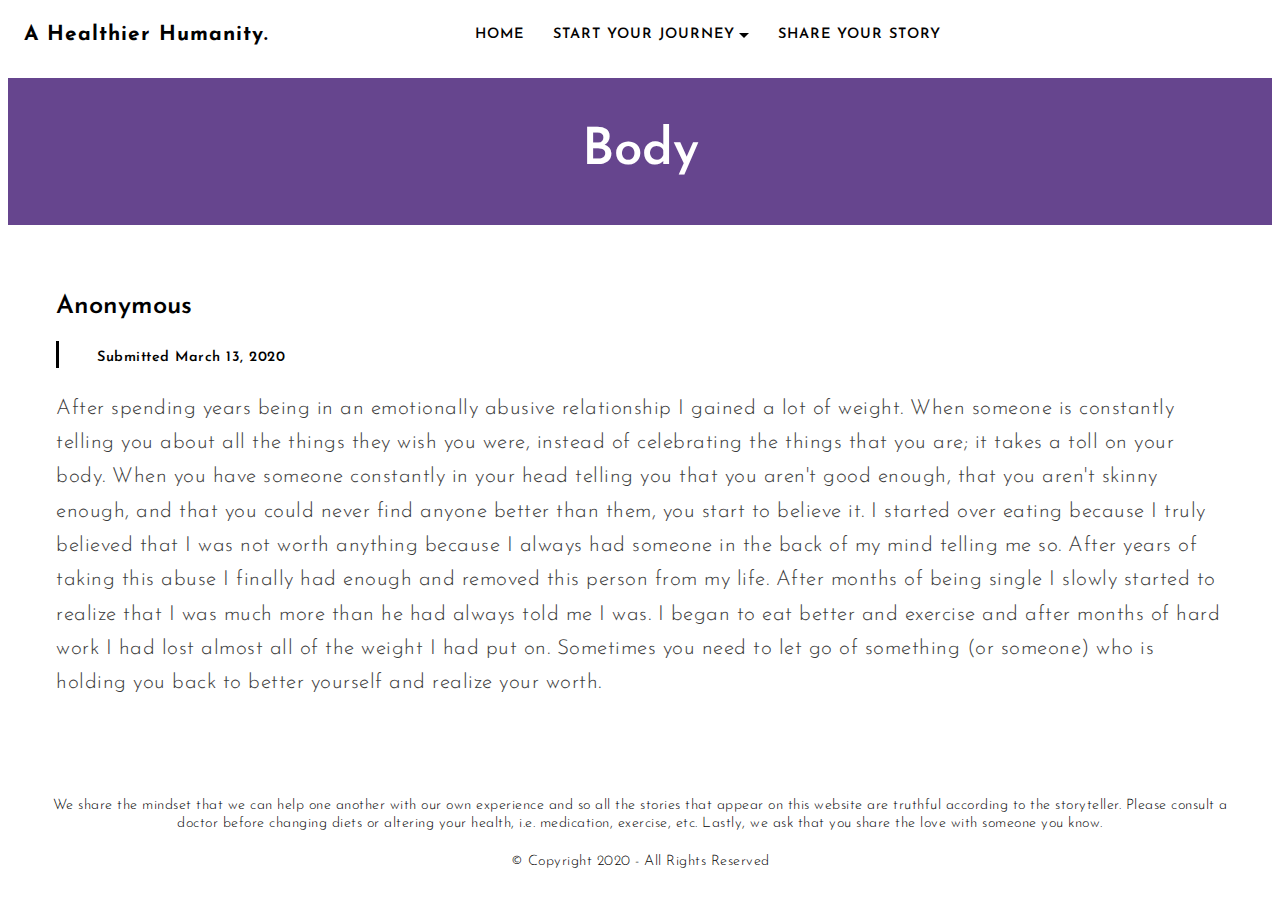
==== body.html @ fc0e43c8 "create github pages" ====
<!DOCTYPE html>
<html amp >
<head>
  <!-- Site made with Mobirise Website Builder v4.11.5, https://mobirise.com -->
  <meta charset="UTF-8">
  <meta http-equiv="X-UA-Compatible" content="IE=edge">
  <meta name="generator" content="Mobirise v4.11.5, mobirise.com">
  <meta name="viewport" content="width=device-width, initial-scale=1, minimum-scale=1">
  <link rel="shortcut icon" href="assets/images/94c85da1-ae36-4e20-93d0-7b2ddb6485ac-1-201-a.jpeg" type="image/x-icon">
  <meta name="description" content="">
  
  <title>Body</title>
  
<link rel="canonical" href="https://techniqsupport.github.io/ahealthierhumanity/body.html">
 <style amp-boilerplate>body{-webkit-animation:-amp-start 8s steps(1,end) 0s 1 normal both;-moz-animation:-amp-start 8s steps(1,end) 0s 1 normal both;-ms-animation:-amp-start 8s steps(1,end) 0s 1 normal both;animation:-amp-start 8s steps(1,end) 0s 1 normal both}@-webkit-keyframes -amp-start{from{visibility:hidden}to{visibility:visible}}@-moz-keyframes -amp-start{from{visibility:hidden}to{visibility:visible}}@-ms-keyframes -amp-start{from{visibility:hidden}to{visibility:visible}}@-o-keyframes -amp-start{from{visibility:hidden}to{visibility:visible}}@keyframes -amp-start{from{visibility:hidden}to{visibility:visible}}</style>
<noscript><style amp-boilerplate>body{-webkit-animation:none;-moz-animation:none;-ms-animation:none;animation:none}</style></noscript>
<link href="https://fonts.googleapis.com/css?family=Josefin+Sans:100,100i,300,300i,400,400i,600,600i,700,700i&display=swap" rel="stylesheet">
 
 <style amp-custom> 
div,span,h1,h2,h3,h4,h5,h6,p,blockquote,a,ol,ul,li,figcaption,textarea,input{font: inherit;}*{-webkit-box-sizing: border-box;box-sizing: border-box;outline: none;}*:focus{outline: none;}body{position: relative;font-style: normal;line-height: 1.5;color: #000000;}section{background-color: #ffffff;background-position: 50% 50%;background-repeat: no-repeat;background-size: cover;overflow: hidden;padding: 30px 0;}h1,h2,h3,h4,h5,h6{margin: 0;padding: 0;}p,li,blockquote{letter-spacing: 0.5px;line-height: 1.7;}ul,ol,blockquote,p{margin-bottom: 0;margin-top: 0;}a{cursor: pointer;}a,a:hover{text-decoration: none;}a.mbr-iconfont:hover{text-decoration: none;}h1,h2,h3,h4,h5,h6,.display-1,.display-2,.display-4,.display-5,.display-7{word-break: break-word;word-wrap: break-word;font-weight: 300;}b,strong{font-weight: bold;}blockquote{padding: 10px 0 10px 20px;position: relative;border-left: 3px solid;}input:-webkit-autofill,input:-webkit-autofill:hover,input:-webkit-autofill:focus,input:-webkit-autofill:active{-webkit-transition-delay: 9999s;transition-delay: 9999s;-webkit-transition-property: background-color,color;-o-transition-property: background-color,color;transition-property: background-color,color;}html,body{height: auto;min-height: 100vh;}.mbr-section-title{margin: 0;padding: 0;font-style: normal;line-height: 1.2;width: 100%;}.mbr-section-subtitle{line-height: 1.3;width: 100%;}.mbr-text{font-style: normal;line-height: 1.6;width: 100%;}.mbr-white{color: #ffffff;}.mbr-black{color: #000000;}.align-left{text-align: left;}.align-left .list-item{justify-content: flex-start;}.align-center{text-align: center;}.align-center .list-item{justify-content: center;}.align-right{text-align: right;}.align-right .list-item{justify-content: flex-end;}@media (max-width: 767px){.align-left,.align-center,.align-right{text-align: center;}.align-left .list-item,.align-center .list-item,.align-right .list-item{justify-content: center;}}.mbr-light{font-weight: 300;}.mbr-regular{font-weight: 400;}.mbr-semibold{font-weight: 600;}.mbr-bold{font-weight: 700;}.icons-list a{margin: 0 1rem 0 0;}.icons-list a:last-child{margin: 0;}.mbr-figure{align-self: center;}.hidden{visibility: hidden;}.super-hide{display: none;}.inactive{-webkit-user-select: none;-moz-user-select: none;-ms-user-select: none;user-select: none;pointer-events: none;-webkit-user-drag: none;user-drag: none;}.mbr-overlay{position: absolute;bottom: 0;left: 0;right: 0;top: 0;z-index: 0;}.map-placeholder{display: none;}.map-placeholder h4{padding-top: 5rem;color: #767676;text-align: center;}.google-map,.google-map iframe{position: relative;width: 100%;height: 400px;}@media (max-width: 992px){.google-map,.google-map iframe{padding: 0;margin: 0;}}amp-img{width: 100%;}amp-img img{max-height: 100%;max-width: 100%;}img.mbr-temp{width: 100%;}.rounded{border-radius: 50%;}.is-builder .nodisplay + img[async],.is-builder .nodisplay + img[decoding="async"],.is-builder amp-img > a + img[async],.is-builder amp-img > a + img[decoding="async"]{display: none;}html:not(.is-builder) amp-img > a{position: absolute;top: 0;bottom: 0;left: 0;right: 0;z-index: 1;}.is-builder .temp-amp-sizer{position: absolute;}.is-builder amp-youtube .temp-amp-sizer,.is-builder amp-vimeo .temp-amp-sizer{position: static;}.mobirise-spinner{position: absolute;top: 50%;left: 40%;margin-left: 10%;-webkit-transform: translate3d(-50%,-50%,0);z-index: 4;}.mobirise-spinner em{width: 24px;height: 24px;background: #3ac;border-radius: 100%;display: inline-block;-webkit-animation: slide 1s infinite;}.mobirise-spinner em:nth-child(1){-webkit-animation-delay: 0.1s;}.mobirise-spinner em:nth-child(2){-webkit-animation-delay: 0.2s;}.mobirise-spinner em:nth-child(3){-webkit-animation-delay: 0.3s;}@-moz-keyframes slide{0%{-webkit-transform: scale(1);}50%{opacity: 0.3;-webkit-transform: scale(2);}100%{-webkit-transform: scale(1);}}@-webkit-keyframes slide{0%{-webkit-transform: scale(1);}50%{opacity: 0.3;-webkit-transform: scale(2);}100%{-webkit-transform: scale(1);}}@-o-keyframes slide{0%{-webkit-transform: scale(1);}50%{opacity: 0.3;-webkit-transform: scale(2);}100%{-webkit-transform: scale(1);}}@keyframes slide{0%{-webkit-transform: scale(1);}50%{opacity: 0.3;-webkit-transform: scale(2);}100%{-webkit-transform: scale(1);}}.mobirise-loader .amp-active > div{display: none;}.iconfont-wrapper{display: inline-block;}.mbr-flex{display: flex;}.flex-wrap{flex-wrap: wrap;}.mbr-jc-s{justify-content: flex-start;}.mbr-jc-c{justify-content: center;}.mbr-jc-e{justify-content: flex-end;}.mbr-row-reverse{flex-direction: row-reverse;}.mbr-column{flex-direction: column;}amp-img,img{height: 100%;width: 100%;}.hidden-slide{display: none;}.visible-slide{display: flex;}section,.container,.container-fluid{position: relative;word-wrap: break-word;}.mbr-fullscreen .mbr-overlay{min-height: 100vh;}.mbr-fullscreen{display: flex;align-items: center;height: 100vh;min-height: 100vh;padding: 3rem 0;}.container{padding: 0 1rem;width: 100%;margin-right: auto;margin-left: auto;}@media (max-width: 767px){.container{max-width: 540px;}} @media (min-width: 768px){.container{max-width: 780px;}} @media (min-width: 992px){.container{max-width: 960px;}} @media (min-width: 1200px){.container{max-width: 1400px;}}.container-fluid{width: 100%;padding: 0 1rem;}.btn{position: relative;font-weight: 700;margin: 0.4rem 0.8rem;border: 2px solid;font-style: normal;white-space: normal;transition: all 0.2s ease-in-out,box-shadow 2s ease-in-out;display: inline-flex;align-items: center;justify-content: center;word-break: break-word;overflow: hidden;line-height: 1.5;letter-spacing: 1px;}.btn-form{padding: 1rem 2rem;}.btn-form:hover{cursor: pointer;}.btn{padding: 10px 30px;border-radius: 0px;}.btn-sm{padding: 10px 30px;border-radius: 0px;}.btn-md{padding: 10px 30px;border-radius: 0px;}.btn-lg{padding: 10px 30px;border-radius: 0px;}form .btn,form .mbr-section-btn{margin: 0;}.note-popover .btn:after{display: none;}.mbr-section-btn{margin: 0 -0.8rem;font-size: 0;}nav .mbr-section-btn{margin-left: 0rem;margin-right: 0rem;}.btn .mbr-iconfont,.btn.btn-md .mbr-iconfont{cursor: pointer;margin: 0 0.8rem 0 0;}.btn-sm .mbr-iconfont{margin: 0 0.5rem 0 0;}[type="submit"]{-webkit-appearance: none;}section.menu{min-height: 70px;}.menu-container{display: flex;-webkit-box-pack: justify;-ms-flex-pack: justify;justify-content: space-between;align-items: center;min-height: 70px;}@media (max-width: 991px){.menu-container{max-width: 100%;padding: 0 2rem;}} @media (max-width: 767px){.menu-container{padding: 0 1rem;}}.navbar{z-index: 100;width: 100%;}.navbar-fixed-top{position: fixed;top: 0;}.navbar-brand{display: flex;align-items: center;word-break: break-word;z-index: 1;}.navbar-logo{margin: 0 0.8rem 0 0;}@media (max-width: 767px){.navbar-logo amp-img{max-height: 55px;max-width: 55px;}}.navbar-caption-wrap{display: flex;}.navbar .navbar-collapse{display: flex;-ms-flex-preferred-size: auto;flex-basis: auto;align-items: center;justify-content: flex-end;}@media (max-width: 991px){.navbar .navbar-collapse{display: none;position: absolute;top: 0;right: 0;height: 100vh;padding: 70px 2rem 1rem;z-index: 1;}}@media (max-width: 991px){.navbar.opened .navbar-collapse.show,.navbar.opened .navbar-collapse.collapsing{display: block;}.is-builder .navbar-collapse{position: fixed;}}.navbar-nav{list-style-type: none;display: flex;flex-wrap: wrap;padding-left: 0;min-width: 10rem;}@media (max-width: 991px){.navbar-nav{flex-direction: column;}} .navbar-nav .mbr-iconfont{margin: 0 0.2rem 0 0;}.nav-item{word-break: break-all;}.nav-link{display: flex;align-items: center;justify-content: center;}.nav-link,.navbar-caption{transition: all 0.2s;letter-spacing: 1px;}.nav-dropdown .dropdown-menu{min-width: 10rem;position: absolute;left: 0;padding: 1.25rem 0;}.nav-dropdown .dropdown-menu .dropdown-item{line-height: 2;display: flex;justify-content: center;align-items: center;padding: 0.25rem 1.5rem;white-space: nowrap;}.nav-dropdown .dropdown-menu .dropdown{position: relative;}.dropdown-menu .dropdown:hover > .dropdown-menu{opacity: 1;pointer-events: all;}.nav-dropdown .dropdown-submenu{top: 0;left: 100%;margin: 0;}.nav-item.dropdown{position: relative;}.nav-item.dropdown .dropdown-menu{opacity: 0;pointer-events: none;}.nav-item.dropdown:hover > .dropdown-menu{opacity: 1;pointer-events: all;}.link.dropdown-toggle:after{content: "";margin-left: 0.25rem;border-top: 0.35em solid;border-right: 0.35em solid transparent;border-left: 0.35em solid transparent;border-bottom: 0;}.navbar .dropdown.open > .dropdown-menu{display: block;}@media (max-width: 991px){.is-builder .nav-dropdown .dropdown-menu{position: relative;}.nav-dropdown .dropdown-submenu{left: 0;}.nav-dropdown .dropdown-menu .dropdown-item{padding: 0.25rem 1.5rem;margin: 0;justify-content: center;}.nav-dropdown .dropdown-menu .dropdown-item:after{right: auto;}.navbar.opened .dropdown-menu{top: 0;}.dropdown-toggle[data-toggle="dropdown-submenu"]:after{content: "";margin-left: 0.25rem;border-top: 0.35em solid;border-right: 0.35em solid transparent;border-left: 0.35em solid transparent;border-bottom: 0;top: 55%;}}.navbar-buttons{display: flex;flex-wrap: wrap;align-items: center;justify-content: center;}@media (max-width: 991px){.navbar-buttons{flex-direction: column;}}.menu-social-list{display: flex;align-items: center;justify-content: center;flex-wrap: wrap;}.menu-social-list a{margin: 0 0.5rem;}.menu-social-list a span{font-size: 1rem;}button.navbar-toggler{position: absolute;right: 20px;top: 25px;width: 31px;height: 20px;cursor: pointer;-webkit-transition: all .2s;-o-transition: all .2s;transition: all .2s;-ms-flex-item-align: center;-ms-grid-row-align: center;align-self: center;}.hamburger span{position: absolute;right: 0;width: 30px;height: 2px;border-right: 5px;}.hamburger span:nth-child(1){top: 0;transition: all .2s;}.hamburger span:nth-child(2){top: 8px;transition: all .15s;}.hamburger span:nth-child(3){top: 8px;transition: all .15s;}.hamburger span:nth-child(4){top: 16px;transition: all .2s;}nav.opened .navbar-toggler:not(.hide) .hamburger span:nth-child(1){top: 8px;width: 0;opacity: 0;right: 50%;transition: all .2s;}nav.opened .navbar-toggler:not(.hide) .hamburger span:nth-child(2){-webkit-transform: rotate(45deg);transform: rotate(45deg);transition: all .25s;}nav.opened .navbar-toggler:not(.hide) .hamburger span:nth-child(3){-webkit-transform: rotate(-45deg);transform: rotate(-45deg);transition: all .25s;}nav.opened .navbar-toggler:not(.hide) .hamburger span:nth-child(4){top: 8px;width: 0;opacity: 0;right: 50%;transition: all .2s;}.ampstart-btn.hamburger{position: absolute;top: 25px;right: 15px;margin-left: auto;height: 20px;width: 30px;background: none;border: none;cursor: pointer;z-index: 1000;}@media (min-width: 992px){.ampstart-btn,amp-sidebar{display: none;}.dropdown-menu .dropdown-toggle:after{content: "";border-bottom: 0.35em solid transparent;border-left: 0.35em solid;border-right: 0;border-top: 0.35em solid transparent;margin-left: 0.3rem;margin-top: -0.3077em;position: absolute;right: 1.1538em;top: 50%;}}.close-sidebar{width: 30px;height: 30px;position: relative;cursor: pointer;background-color: transparent;border: none;}.close-sidebar span{position: absolute;left: 0;width: 30px;height: 2px;border-right: 5px;}.close-sidebar span:nth-child(1){transform: rotate(-45deg);}.close-sidebar span:nth-child(2){transform: rotate(45deg);}.builder-sidebar{position: relative;height: 100vh;min-width: 10rem;z-index: 1030;padding: 1rem 2rem;max-width: 20rem;}.builder-sidebar .dropdown:hover > .dropdown-menu{position: relative;text-align: center;}section.sidebar-open:before{content: '';position: fixed;top: 0;bottom: 0;right: 0;left: 0;background-color: rgba(0,0,0,0.2);z-index: 1040;}#sidebar{background: transparent;}.is-builder section.horizontal-menu .ampstart-btn{display: none;}.is-builder section.horizontal-menu .dropdown-menu{z-index: auto;opacity: 1;pointer-events: auto;}.is-builder .menu{overflow: visible;}.card-title{margin: 0;}.card{position: relative;background-color: transparent;border: none;border-radius: 0;width: 100%;padding: 0 1rem;}@media (max-width: 767px){.card:not(.last-child){padding-bottom: 2rem;}} .card .card-img{width: auto;border-radius: 0;}.card .card-wrapper{height: 100%;}@media (max-width: 767px){.card .card-wrapper{flex-direction: column;}} .card img{height: 100%;-o-object-fit: cover;object-fit: cover;-o-object-position: center;object-position: center;}.card-inner,.items-list{display: flex;flex-direction: column;}.items-list{list-style-type: none;padding: 0;}.items-list .list-item{padding: 1rem 2rem;}.card-head{padding: 1.5rem 2rem;}.card-price-wrap{padding: 1rem 2rem;}.card-button{padding: 1rem;margin: 0;}.timeline-wrap{position: relative;}.timeline-wrap .iconBackground{position: absolute;left: 50%;width: 20px;height: 20px;line-height: 30px;text-align: center;border-radius: 50%;font-size: 30px;display: inline-block;background-color: #232323;top: 20px;margin: 0 0 0 -10px;}@media (max-width: 767px){.timeline-wrap .iconBackground{left: 0;}}.separline{position: relative;}@media (max-width: 767px){.separline:not(.last-child){padding-bottom: 2rem;}} .separline:before{position: absolute;content: "";width: 2px;background-color: #232323;left: calc(50% - 1px);height: calc(100% - 20px);top: 40px;}@media (max-width: 767px){.separline:before{left: 0;}}.gallery-img-wrap{position: relative;height: 100%;}.gallery-img-wrap:hover{cursor: pointer;}.gallery-img-wrap:hover .icon-wrap,.gallery-img-wrap:hover .caption-on-hover{opacity: 1;}.gallery-img-wrap:hover:after{opacity: .5;}.gallery-img-wrap amp-img{height: 100%;}.gallery-img-wrap:after{content: "";position: absolute;top: 0;bottom: 0;left: 0;right: 0;background: #000;opacity: 0;transition: opacity 0.3s;pointer-events: none;}.gallery-img-wrap .icon-wrap,.gallery-img-wrap .img-caption{z-index: 3;pointer-events: none;position: absolute;}.gallery-img-wrap .icon-wrap,.gallery-img-wrap .caption-on-hover{opacity: 0;transition: opacity 0.3s;}.gallery-img-wrap .icon-wrap{left: 50%;top: 50%;transform: translate(-50%,-50%);background-color: #fff;padding: .5rem;border-radius: 50%;}.gallery-img-wrap .amp-iconfont{color: #000;font-size: 1rem;width: 1rem;display: block;}.gallery-img-wrap .img-caption{left: 0;right: 0;}.gallery-img-wrap .img-caption.caption-top{top: 0;}.gallery-img-wrap .img-caption.caption-bottom{bottom: 0;}.gallery-img-wrap .img-caption:not(.caption-on-hover):after{content: "";position: absolute;top: 0;left: 0;right: 0;height: 100%;transition: opacity 0.3s;z-index: -1;pointer-events: none;}@media (max-width: 767px){.gallery-img-wrap:after,.gallery-img-wrap:hover:after,.gallery-img-wrap .icon-wrap{display: none;}.gallery-img-wrap .caption-on-hover{opacity: 1;}}.is-builder .gallery-img-wrap .icon-wrap,.is-builder .gallery-img-wrap .img-caption > *{pointer-events: all;}.amp-carousel-button,.dots-wrapper .dots span{transition: all 0.4s;cursor: pointer;outline: none;}.amp-carousel-button{border-radius: 50%;border: 10px transparent solid;transform: scale(1.5) translateY(-50%);height: 45px;width: 45px;}.amp-carousel-button:hover{opacity: 1;}.dots-wrapper .dots{display: inline-block;margin: 4px 8px;}.dots-wrapper .dots span{border-radius: 12px;display: block;height: 24px;width: 24px;border: 10px solid #cccccc;}.dots-wrapper .dots span.current{width: 40px;}.amp-carousel-button-next{background-position: 75% 50%;}.amp-carousel-button-prev{background-position: 25% 50%;}button.btn-img{cursor: pointer;}.is-builder .preview button.btn-img{opacity: 0.5;position: relative;pointer-events: none;}amp-image-lightbox,.lightbox{background: rgba(0,0,0,0.8);display: flex;flex-wrap: wrap;align-items: center;justify-content: center;width: 100%;height: 100%;overflow: auto;}amp-image-lightbox a.control,.lightbox a.control{position: absolute;cursor: default;top: 0;right: 0;}amp-image-lightbox .close,.lightbox .close{background: none;border: none;position: absolute;top: 15px;right: 25px;width: 32px;height: 32px;cursor: pointer;z-index: 1000;}amp-image-lightbox .close:before,amp-image-lightbox .close:after,.lightbox .close:before,.lightbox .close:after{position: absolute;top: 0;right: 15px;content: ' ';height: 32px;width: 2px;background-color: #fff;}amp-image-lightbox .close:before,.lightbox .close:before{transform: rotate(45deg);}amp-image-lightbox .close:after,.lightbox .close:after{transform: rotate(-45deg);}amp-image-lightbox .video-block,.lightbox .video-block{width: 100%;}div[submit-success] > *,div[submit-error] > *{padding: 1rem;margin-bottom: 1rem;}.form-block{z-index: 1;background-color: transparent;padding: 3rem;position: relative;overflow: hidden;}.form-block .mbr-overlay{z-index: -1;}@media (max-width: 991px){.form-block{padding: 1rem;}}form input,form textarea,form select{padding: 11px 1rem;line-height: 1.6;width: 100%;background: #ffffff;border-width: 1px;border-style: solid;border-color: #efefef;border-radius: 0;color: #000000;}form input:focus,form textarea:focus,form select:focus{outline: none;}form input[type="checkbox"],form input[type="radio"]{border: none;background: none;width: auto;}form .field{padding-bottom: 0.5rem;padding-top: 0.5rem;}form textarea.field-input{height: 150px;}form .fieldset{display: flex;justify-content: center;flex-wrap: wrap;align-items: center;}textarea[type="hidden"]{display: none;}.form-check{margin-bottom: 0;}.form-check-label{padding-left: 0;}.form-check-input{position: relative;margin: 4px;}.form-check-inline{display: -webkit-inline-box;display: -ms-inline-flexbox;display: inline-flex;-webkit-box-align: center;-ms-flex-align: center;align-items: center;padding-left: 0;margin-right: .75rem;}.mbr-row,.mbr-form-row{display: -webkit-box;display: -ms-flexbox;display: flex;-ms-flex-wrap: wrap;flex-wrap: wrap;margin-left: -1rem;margin-right: -1rem;}.mbr-form-row{margin-left: -0.5rem;margin-right: -0.5rem;}.mbr-form-row > [class*="mbr-col"]{padding-left: 0.5rem;padding-right: 0.5rem;}@media (max-width: 767px){.mbr-col,.mbr-col-auto{padding-right: 1rem;padding-left: 1rem;}.mbr-col-sm-12{-ms-flex: 0 0 100%;-webkit-box-flex: 0;flex: 0 0 100%;max-width: 100%;padding-right: 1rem;padding-left: 1rem;}}.mbr-col{-ms-flex: 1 1 auto;-webkit-box-flex: 1;flex: 1 1 auto;max-width: 100%;}.mbr-col-auto{-ms-flex: 0 0 auto;flex: 0 0 auto;width: auto;}@media (min-width: 768px){.mbr-col,.mbr-col-auto{padding-right: 1rem;padding-left: 1rem;}.mbr-col-md-2{-ms-flex: 0 0 16.6666666667%;-webkit-box-flex: 0;flex: 0 0 16.6666666667%;max-width: 16.6666666667%;padding-right: 1rem;padding-left: 1rem;}.mbr-col-md-3{-ms-flex: 0 0 25%;-webkit-box-flex: 0;flex: 0 0 25%;max-width: 25%;padding-right: 1rem;padding-left: 1rem;}.mbr-col-md-4{-ms-flex: 0 0 33.3333333333%;-webkit-box-flex: 0;flex: 0 0 33.3333333333%;max-width: 33.3333333333%;padding-right: 1rem;padding-left: 1rem;}.mbr-col-md-5{-ms-flex: 0 0 41.6666666667%;-webkit-box-flex: 0;flex: 0 0 41.6666666667%;max-width: 41.6666666667%;padding-right: 1rem;padding-left: 1rem;}.mbr-col-md-6{-ms-flex: 0 0 50%;-webkit-box-flex: 0;flex: 0 0 50%;max-width: 50%;padding-right: 1rem;padding-left: 1rem;}.mbr-col-md-7{-ms-flex: 0 0 58.3333333333%;-webkit-box-flex: 0;flex: 0 0 58.3333333333%;max-width: 58.3333333333%;padding-right: 1rem;padding-left: 1rem;}.mbr-col-md-8{-ms-flex: 0 0 66.6666666667%;-webkit-box-flex: 0;flex: 0 0 66.6666666667%;max-width: 66.6666666667%;padding-right: 1rem;padding-left: 1rem;}.mbr-col-md-10{-ms-flex: 0 0 83.3333333333%;-webkit-box-flex: 0;flex: 0 0 83.3333333333%;max-width: 83.3333333333%;padding-right: 1rem;padding-left: 1rem;}.mbr-col-md-12{-ms-flex: 0 0 100%;-webkit-box-flex: 0;flex: 0 0 100%;max-width: 100%;padding-right: 1rem;padding-left: 1rem;}}@media (min-width: 992px){.mbr-col,.mbr-col-auto{padding-right: 1rem;padding-left: 1rem;}.mbr-col-lg-2{-ms-flex: 0 0 16.6666666667%;-webkit-box-flex: 0;flex: 0 0 16.6666666667%;max-width: 16.6666666667%;padding-right: 1rem;padding-left: 1rem;}.mbr-col-lg-3{-ms-flex: 0 0 25%;-webkit-box-flex: 0;flex: 0 0 25%;max-width: 25%;padding-right: 1rem;padding-left: 1rem;}.mbr-col-lg-4{-ms-flex: 0 0 33.3333333333%;-webkit-box-flex: 0;flex: 0 0 33.3333333333%;max-width: 33.3333333333%;padding-right: 1rem;padding-left: 1rem;}.mbr-col-lg-5{-ms-flex: 0 0 41.6666666667%;-webkit-box-flex: 0;flex: 0 0 41.6666666667%;max-width: 41.6666666667%;padding-right: 1rem;padding-left: 1rem;}.mbr-col-lg-6{-ms-flex: 0 0 50%;-webkit-box-flex: 0;flex: 0 0 50%;max-width: 50%;padding-right: 1rem;padding-left: 1rem;}.mbr-col-lg-7{-ms-flex: 0 0 58.3333333333%;-webkit-box-flex: 0;flex: 0 0 58.3333333333%;max-width: 58.3333333333%;padding-right: 1rem;padding-left: 1rem;}.mbr-col-lg-8{-ms-flex: 0 0 66.6666666667%;-webkit-box-flex: 0;flex: 0 0 66.6666666667%;max-width: 66.6666666667%;padding-right: 1rem;padding-left: 1rem;}.mbr-col-lg-9{-ms-flex: 0 0 75%;-webkit-box-flex: 0;flex: 0 0 75%;max-width: 75%;padding-right: 1rem;padding-left: 1rem;}.mbr-col-lg-10{-ms-flex: 0 0 83.3333333333%;-webkit-box-flex: 0;flex: 0 0 83.3333333333%;max-width: 83.3333333333%;padding-right: 1rem;padding-left: 1rem;}.mbr-col-lg-12{-ms-flex: 0 0 100%;-webkit-box-flex: 0;flex: 0 0 100%;max-width: 100%;padding-right: 1rem;padding-left: 1rem;}}@media (min-width: 992px){.lg-pb{padding-bottom: 3rem;}}@media (max-width: 991px){.md-pb{padding-bottom: 2rem;}}.mbr-pt-1,.mbr-py-1{padding-top: 0.5rem;}.mbr-pb-1,.mbr-py-1{padding-bottom: 0.5rem;}.mbr-px-1{padding-left: 0.5rem;padding-right: 0.5rem;}.mbr-p-1{padding: 0.5rem;}.mbr-pt-2,.mbr-py-2{padding-top: 1rem;}.mbr-pb-2,.mbr-py-2{padding-bottom: 1rem;}.mbr-px-2{padding-left: 1rem;padding-right: 1rem;}.mbr-p-2{padding: 1rem;}.mbr-pt-3,.mbr-py-3{padding-top: 1.5rem;}.mbr-pb-3,.mbr-py-3{padding-bottom: 1.5rem;}.mbr-px-3{padding-left: 1.5rem;padding-right: 1.5rem;}.mbr-p-3{padding: 1.5rem;}.mbr-pt-4,.mbr-py-4{padding-top: 2rem;}.mbr-pb-4,.mbr-py-4{padding-bottom: 2rem;}.mbr-px-4{padding-left: 2rem;padding-right: 2rem;}.mbr-p-4{padding: 2rem;}.mbr-pt-5,.mbr-py-5{padding-top: 3rem;}.mbr-pb-5,.mbr-py-5{padding-bottom: 3rem;}.mbr-px-5{padding-left: 3rem;padding-right: 3rem;}.mbr-p-5{padding: 3rem;}@media (max-width: 991px){.mbr-p-3,.mbr-p-4,.mbr-p-5{padding: 1rem;}.mbr-px-4,.mbr-px-5{padding-left: 1rem;padding-right: 1rem;}.mbr-py-3,.mbr-py-4,.mbr-py-5{padding-top: 1rem;padding-bottom: 1rem;}}.mbr-ml-auto{margin-left: auto;}.mbr-mr-auto{margin-right: auto;}.mbr-m-auto{margin: auto;}#scrollToTopMarker{position: absolute;width: 0px;height: 0px;top: 300px;}#scrollToTopButton{position: fixed;bottom: 25px;right: 25px;opacity: .4;z-index: 5000;font-size: 32px;height: 60px;width: 60px;border: none;border-radius: 3px;cursor: pointer;}#scrollToTopButton:focus{outline: none;}#scrollToTopButton a:before{content: '';position: absolute;height: 40%;top: 36%;width: 2px;left: calc(50% - 1px);}#scrollToTopButton a:after{content: '';position: absolute;border-top: 2px solid;border-right: 2px solid;width: 40%;height: 40%;left: calc(30% - 1px);bottom: 30%;transform: rotate(-45deg);}.is-builder #scrollToTopButton a:after{left: 30%;}.mbr-gray{color: #3a3a3a;}@media (min-width: 1400px){.container-fluid{padding-right: 6rem;padding-left: 6rem;}}
body{font-family: Josefin Sans;}blockquote{border-color: #4e84c2;}div[submit-success] > *{background: #365c9a;color: #ffffff;}div[submit-error] > *{background: #b2ccd2;color: #000000;}.display-1{font-family: 'Josefin Sans',sans-serif;font-size: 3.2rem;line-height: 1;}.display-2{font-family: 'Josefin Sans',sans-serif;font-size: 2.5rem;line-height: 1.2;}.display-4{font-family: 'Josefin Sans',sans-serif;font-size: 0.9rem;line-height: 1.3;}.display-5{font-family: 'Josefin Sans',sans-serif;font-size: 1.6rem;line-height: 1.4;}.display-7{font-family: 'Josefin Sans',sans-serif;font-size: 1.3rem;line-height: 1.65;}.mbr-form input,.mbr-form textarea,.mbr-form select{font-family: 'Josefin Sans',sans-serif;font-size: 1rem;line-height: 1.6;}@media (max-width: 768px){.display-1{font-size: 2.56rem;font-size: calc( 1.77rem + (3.2 - 1.77) * ((100vw - 20rem) / (48 - 20)));line-height: calc( 1.4 * (1.77rem + (3.2 - 1.77) * ((100vw - 20rem) / (48 - 20))));}.display-2{font-size: 2rem;font-size: calc( 1.525rem + (2.5 - 1.525) * ((100vw - 20rem) / (48 - 20)));line-height: calc( 1.4 * (1.525rem + (2.5 - 1.525) * ((100vw - 20rem) / (48 - 20))));}.display-4{font-size: 0.72rem;font-size: calc( 0.965rem + (0.9 - 0.965) * ((100vw - 20rem) / (48 - 20)));line-height: calc( 1.4 * (0.965rem + (0.9 - 0.965) * ((100vw - 20rem) / (48 - 20))));}.display-5{font-size: 1.28rem;font-size: calc( 1.21rem + (1.6 - 1.21) * ((100vw - 20rem) / (48 - 20)));line-height: calc( 1.4 * (1.21rem + (1.6 - 1.21) * ((100vw - 20rem) / (48 - 20))));}.display-7{font-size: 1.04rem;font-size: calc( 1.105rem + (1.3 - 1.105) * ((100vw - 20rem) / (48 - 20)));line-height: calc( 1.4 * (1.105rem + (1.3 - 1.105) * ((100vw - 20rem) / (48 - 20))));}}.display-1 .mbr-iconfont-btn{font-size: 3.2rem;width: 3.2rem;}.display-2 .mbr-iconfont-btn{font-size: 2.5rem;width: 2.5rem;}.display-4 .mbr-iconfont-btn{font-size: 0.9rem;width: 0.9rem;}.display-5 .mbr-iconfont-btn{font-size: 1.6rem;width: 1.6rem;}.display-7 .mbr-iconfont-btn{font-size: 1.3rem;width: 1.3rem;}.bg-primary{background-color: #4e84c2;}.bg-success{background-color: #365c9a;}.bg-info{background-color: #ca4336;}.bg-warning{background-color: #fac769;}.bg-danger{background-color: #b2ccd2;}.btn-secondary,.btn-secondary:active,.btn-secondary.active{background-color: #ca4336;border-color: #ca4336;color: #ffffff;}.btn-secondary:hover,.btn-secondary:focus,.btn-secondary.focus{background-color: #7a2820;border-color: #7a2820;color: #ffffff;}.btn-secondary.disabled,.btn-secondary:disabled{color: #ffffff;background-color: #7a2820;border-color: #7a2820;}.btn-info,.btn-info:active,.btn-info.active{background-color: #ca4336;border-color: #ca4336;color: #ffffff;}.btn-info:hover,.btn-info:focus,.btn-info.focus{background-color: #7a2820;border-color: #7a2820;color: #ffffff;}.btn-info.disabled,.btn-info:disabled{color: #ffffff;background-color: #7a2820;border-color: #7a2820;}.btn-success,.btn-success:active,.btn-success.active{background-color: #365c9a;border-color: #365c9a;color: #ffffff;}.btn-success:hover,.btn-success:focus,.btn-success.focus{background-color: #1c2f4e;border-color: #1c2f4e;color: #ffffff;}.btn-success.disabled,.btn-success:disabled{color: #ffffff;background-color: #1c2f4e;border-color: #1c2f4e;}.btn-warning,.btn-warning:active,.btn-warning.active{background-color: #fac769;border-color: #fac769;color: #614003;}.btn-warning:hover,.btn-warning:focus,.btn-warning.focus{background-color: #f5a208;border-color: #f5a208;color: #614003;}.btn-warning.disabled,.btn-warning:disabled{color: #614003;background-color: #f5a208;border-color: #f5a208;}.btn-danger,.btn-danger:active,.btn-danger.active{background-color: #b2ccd2;border-color: #b2ccd2;color: #ffffff;}.btn-danger:hover,.btn-danger:focus,.btn-danger.focus{background-color: #72a1ac;border-color: #72a1ac;color: #ffffff;}.btn-danger.disabled,.btn-danger:disabled{color: #ffffff;background-color: #72a1ac;border-color: #72a1ac;}.btn-primary,.btn-primary:active,.btn-primary.active{background-color: #4e84c2;border-color: #4e84c2;color: #ffffff;}.btn-primary:hover,.btn-primary:focus,.btn-primary.focus{background-color: #2c527e;border-color: #2c527e;color: #ffffff;}.btn-primary.disabled,.btn-primary:disabled{color: #ffffff;background-color: #2c527e;border-color: #2c527e;}.btn-black,.btn-black:active,.btn-black.active{background-color: #010101;border-color: #010101;color: #ffffff;}.btn-black:hover,.btn-black:focus,.btn-black.focus{background-color: #000000;border-color: #000000;color: #ffffff;}.btn-black.disabled,.btn-black:disabled{color: #ffffff;background-color: #000000;border-color: #000000;}.btn-white,.btn-white:active,.btn-white.active{background-color: #fcfcfc;border-color: #fcfcfc;color: #7d7d7d;}.btn-white:hover,.btn-white:focus,.btn-white.focus{background-color: #c9c9c9;border-color: #c9c9c9;color: #7d7d7d;}.btn-white.disabled,.btn-white:disabled{color: #7d7d7d;background-color: #c9c9c9;border-color: #c9c9c9;}.btn-primary-outline,.btn-primary-outline:active,.btn-primary-outline.active{background: none;border-color: #4e84c2;color: #4e84c2;}.btn-primary-outline:hover,.btn-primary-outline:focus,.btn-primary-outline.focus{color: #ffffff;background-color: #4e84c2;border-color: #4e84c2;}.btn-primary-outline.disabled,.btn-primary-outline:disabled{color: #ffffff;background-color: #4e84c2;border-color: #4e84c2;}.btn-secondary-outline,.btn-secondary-outline:active,.btn-secondary-outline.active{background: none;border-color: #ca4336;color: #ca4336;}.btn-secondary-outline:hover,.btn-secondary-outline:focus,.btn-secondary-outline.focus{color: #ffffff;background-color: #ca4336;border-color: #ca4336;}.btn-secondary-outline.disabled,.btn-secondary-outline:disabled{color: #ffffff;background-color: #ca4336;border-color: #ca4336;}.btn-info-outline,.btn-info-outline:active,.btn-info-outline.active{background: none;border-color: #ca4336;color: #ca4336;}.btn-info-outline:hover,.btn-info-outline:focus,.btn-info-outline.focus{color: #ffffff;background-color: #ca4336;border-color: #ca4336;}.btn-info-outline.disabled,.btn-info-outline:disabled{color: #ffffff;background-color: #ca4336;border-color: #ca4336;}.btn-success-outline,.btn-success-outline:active,.btn-success-outline.active{background: none;border-color: #365c9a;color: #365c9a;}.btn-success-outline:hover,.btn-success-outline:focus,.btn-success-outline.focus{color: #ffffff;background-color: #365c9a;border-color: #365c9a;}.btn-success-outline.disabled,.btn-success-outline:disabled{color: #ffffff;background-color: #365c9a;border-color: #365c9a;}.btn-warning-outline,.btn-warning-outline:active,.btn-warning-outline.active{background: none;border-color: #fac769;color: #fac769;}.btn-warning-outline:hover,.btn-warning-outline:focus,.btn-warning-outline.focus{color: #614003;background-color: #fac769;border-color: #fac769;}.btn-warning-outline.disabled,.btn-warning-outline:disabled{color: #614003;background-color: #fac769;border-color: #fac769;}.btn-danger-outline,.btn-danger-outline:active,.btn-danger-outline.active{background: none;border-color: #b2ccd2;color: #b2ccd2;}.btn-danger-outline:hover,.btn-danger-outline:focus,.btn-danger-outline.focus{color: #ffffff;background-color: #b2ccd2;border-color: #b2ccd2;}.btn-danger-outline.disabled,.btn-danger-outline:disabled{color: #ffffff;background-color: #b2ccd2;border-color: #b2ccd2;}.btn-black-outline,.btn-black-outline:active,.btn-black-outline.active{background: none;border-color: #010101;color: #010101;}.btn-black-outline:hover,.btn-black-outline:focus,.btn-black-outline.focus{color: #ffffff;background-color: #010101;border-color: #010101;}.btn-black-outline.disabled,.btn-black-outline:disabled{color: #ffffff;background-color: #010101;border-color: #010101;}.btn-white-outline,.btn-white-outline:active,.btn-white-outline.active{background: none;border-color: #fcfcfc;color: #fcfcfc;}.btn-white-outline:hover,.btn-white-outline:focus,.btn-white-outline.focus{color: #7d7d7d;background-color: #fcfcfc;border-color: #fcfcfc;}.btn-white-outline.disabled,.btn-white-outline:disabled{color: #7d7d7d;background-color: #fcfcfc;border-color: #fcfcfc;}.text-primary{color: #4e84c2;}.text-secondary{color: #ca4336;}.text-success{color: #365c9a;}.text-info{color: #ca4336;}.text-warning{color: #fac769;}.text-danger{color: #b2ccd2;}.text-white{color: #fcfcfc;}.text-black{color: #010101;}a[class*="text-"],.amp-iconfont,.mbr-iconfont{transition: 0.2s ease-in-out;}.amp-iconfont{color: #4e84c2;}a.text-primary:hover,a.text-primary:focus{color: #1f3a59;}a.text-secondary:hover,a.text-secondary:focus{color: #521b15;}a.text-success:hover,a.text-success:focus{color: #0e1829;}a.text-info:hover,a.text-info:focus{color: #521b15;}a.text-warning:hover,a.text-warning:focus{color: #c38107;}a.text-danger:hover,a.text-danger:focus{color: #578994;}a.text-white:hover,a.text-white:focus{color: #e6e6e6;}a.text-black:hover,a.text-black:focus{color: #cccccc;}.alert-success{background-color: #365c9a;}.alert-info{background-color: #ca4336;}.alert-warning{background-color: #fac769;}.alert-danger{background-color: #b2ccd2;}.mbr-plan-header.bg-primary .mbr-plan-subtitle,.mbr-plan-header.bg-primary .mbr-plan-price-desc{color: #adc6e3;}.mbr-plan-header.bg-success .mbr-plan-subtitle,.mbr-plan-header.bg-success .mbr-plan-price-desc{color: #7e9ed2;}.mbr-plan-header.bg-info .mbr-plan-subtitle,.mbr-plan-header.bg-info .mbr-plan-price-desc{color: #f5dad7;}.mbr-plan-header.bg-warning .mbr-plan-subtitle,.mbr-plan-header.bg-warning .mbr-plan-price-desc{color: #ffffff;}.mbr-plan-header.bg-danger .mbr-plan-subtitle,.mbr-plan-header.bg-danger .mbr-plan-price-desc{color: #ffffff;}.mobirise-spinner em:nth-child(1){background: #4e84c2;}.mobirise-spinner em:nth-child(2){background: #ca4336;}.mobirise-spinner em:nth-child(3){background: #365c9a;}amp-carousel{overflow: hidden;}#scrollToTopMarker{display: none;}#scrollToTopButton{background-color: #ffffff;}#scrollToTopButton a:before{background: #000000;}#scrollToTopButton a:after{border-top-color: #000000;border-right-color: #000000;}.cid-rx9euI872S{background-color: #ffffff;overflow: visible;}.cid-rx9euI872S .navbar{background: #ffffff;}.cid-rx9euI872S .navbar-caption{line-height: inherit;}@media (max-width: 991px){.cid-rx9euI872S .navbar .navbar-collapse{background: #ffffff;}}.cid-rx9euI872S .nav-link{margin: .667em 1em;padding: 0;}.cid-rx9euI872S .dropdown-item.active,.cid-rx9euI872S .dropdown-item:active{background-color: transparent;}.cid-rx9euI872S .dropdown-menu{background: #ffffff;}.cid-rx9euI872S .hamburger span{background-color: #3a3a3a;}.cid-rx9euI872S .builder-sidebar{background-color: #ffffff;}.cid-rx9euI872S .close-sidebar:focus{outline: 2px auto #4e84c2;}.cid-rx9euI872S .close-sidebar span{background-color: #3a3a3a;}.cid-rx9euI872S .iconfont-wrapper{height: 1.6rem;width: 1.6rem;display: inline-block;}.cid-rx9euI872S .iconfont-wrapper .amp-iconfont{vertical-align: middle;font-size: 1.6rem;width: 1.6rem;color: #3a3a3a;}.cid-rx9euI872S .dropdown-item{background-color: transparent;border-bottom: 1px solid #efefef;}.cid-rx9euI872S .dropdown-menu{padding: 0;}@media (min-width: 992px){.cid-rx9euI872S .navbar-collapse{width: 65%;justify-content: space-between;align-self: center;}}.cid-rSdts3vdTL{padding-top: 3rem;padding-bottom: 3rem;background-color: #66458e;}.cid-rSdtpPlG8G{padding-top: 4rem;padding-bottom: 4rem;background-color: #ffffff;}.cid-rSdtpPlG8G .container{max-width: 1200px;}.cid-rSdtpPlG8G .quote{border-left: 3px solid black;padding-left: 2.4rem;margin: 1rem 0;}.cid-rfRDVhbs56{padding-top: 2rem;padding-bottom: 2rem;background-color: #ffffff;}.cid-rfRDVhbs56 .link-items .fLink{width: auto;}.cid-rfRDVhbs56 .mbr-row{margin: 0;}.cid-rfRDVhbs56 .mbr-row:nth-child(1){margin-bottom: 1rem;}
.engine{position: absolute;text-indent: -2400px;text-align: center;padding: 0;top: 0;left: -2400px;}[class*="-iconfont"]{display: inline-flex;}</style>
 
  <script async  src="https://cdn.ampproject.org/v0.js"></script>
  <script async custom-element="amp-analytics" src="https://cdn.ampproject.org/v0/amp-analytics-0.1.js"></script>
  <script async custom-element="amp-sidebar" src="https://cdn.ampproject.org/v0/amp-sidebar-0.1.js"></script>
  
  
</head>
<body><amp-sidebar id="sidebar" class="cid-rx9euI872S" layout="nodisplay" side="right">
		<div class="builder-sidebar" id="builder-sidebar">
			<button on="tap:sidebar.close" class="close-sidebar">
				<span></span>
				<span></span>
			</button>
		
				
				<!-- NAVBAR ITEMS -->
				<ul class="navbar-nav nav-dropdown nav-right" data-app-modern-menu="true"><li class="nav-item">
						<a class="nav-link mbr-semibold link text-black display-4" href="index.html">HOME</a>
					</li>
					<li class="nav-item dropdown">
						<a class="nav-link link mbr-semibold text-black dropdown-toggle display-4" data-toggle="dropdown-submenu" aria-expanded="true">START YOUR JOURNEY</a>
						<div class="dropdown-menu">
							<a class="text-black mbr-semibold dropdown-item display-4" href="https://mobirise.com">HEALTH</a>
							<a class="text-black mbr-semibold dropdown-item display-4" href="https://mobirise.com">LIFESTYLE</a><a class="text-black mbr-semibold dropdown-item display-4" href="https://mobirise.com">MIND</a><a class="text-black mbr-semibold dropdown-item display-4" href="https://mobirise.com">BODY</a>
						</div>
					</li>

					
					<li class="nav-item">
						<a class="nav-link mbr-semibold link text-black display-4" href="share-your-story.html">SHARE YOUR STORY</a>
					</li></ul>
				<!-- NAVBAR ITEMS END -->
				<!-- SOCIAL ICON -->
				
				<!-- SOCIAL ICON END -->
				<!-- SHOW BUTTON -->
				
				<!-- SHOW BUTTON END -->
			</div>
	</amp-sidebar>

<!-- Analytics -->
<!-- Global site tag (gtag.js) - Google Analytics -->
<script async="" src="https://www.googletagmanager.com/gtag/js?id=UA-122040820-2"></script>
<script>
  window.dataLayer = window.dataLayer || [];
  function gtag(){dataLayer.push(arguments);}
  gtag('js', new Date());

  gtag('config', 'UA-122040820-2');
</script>
<!-- /Analytics -->


  <section class="menu01 menu horizontal-menu cid-rx9euI872S" id="menu01-b">
	
	<!-- <div class="menu-wrapper"> -->
	<nav class="navbar navbar-dropdown navbar-expand-lg navbar-fixed-top">
		<div class="menu-container container">
			<!-- SHOW LOGO -->
			<div class="navbar-brand">
				
				<span class="navbar-caption-wrap"><a class="navbar-caption mbr-bold text-black display-7" href="index.html">A Healthier Humanity.</a></span>
			</div>
			<!-- SHOW LOGO END -->
			<!-- COLLAPSED MENU -->
			<div class="collapse navbar-collapse" id="navbarSupportedContent">
				
				<!-- NAVBAR ITEMS -->
				<ul class="navbar-nav nav-dropdown nav-right" data-app-modern-menu="true"><li class="nav-item">
						<a class="nav-link mbr-semibold link text-black display-4" href="index.html">HOME</a>
					</li>
					<li class="nav-item dropdown">
						<a class="nav-link link mbr-semibold text-black dropdown-toggle display-4" data-toggle="dropdown-submenu" aria-expanded="true">START YOUR JOURNEY</a>
						<div class="dropdown-menu">
							<a class="text-black mbr-semibold dropdown-item display-4" href="https://mobirise.com">HEALTH</a>
							<a class="text-black mbr-semibold dropdown-item display-4" href="https://mobirise.com">LIFESTYLE</a><a class="text-black mbr-semibold dropdown-item display-4" href="https://mobirise.com">MIND</a><a class="text-black mbr-semibold dropdown-item display-4" href="https://mobirise.com">BODY</a>
						</div>
					</li>

					
					<li class="nav-item">
						<a class="nav-link mbr-semibold link text-black display-4" href="share-your-story.html">SHARE YOUR STORY</a>
					</li></ul>
				<!-- NAVBAR ITEMS END -->
				<!-- SOCIAL ICON -->
				
				<!-- SOCIAL ICON END -->
				<!-- SHOW BUTTON -->
				
				<!-- SHOW BUTTON END -->
			</div>
			<!-- COLLAPSED MENU END -->
			
			<button on="tap:sidebar.toggle" class="ampstart-btn hamburger">
				<span></span>
				<span></span>
				<span></span>
				<span></span>
			</button>
		</div>
	</nav>
	<!-- AMP plug -->
	
	<!-- </div> -->
</section>

<section class="header04 cid-rSdts3vdTL" id="header04-16">
    
    
    <div class="container">
        <div class="mbr-row align-center">
            <div class="title-block mbr-col-sm-12 mbr-col-md-12 mbr-col-lg-12">
                <h1 class="mbr-section-title mbr-fonts-style mbr-white mbr-semibold display-1">
                    Body</h1>
                
                
                
            </div>
        </div>
    </div>
</section>

<section class="content02 cid-rSdtpPlG8G" id="content02-15">
    
    <!--Block parameters controls (Blue "Gear" panel) -->
    
    <div class="container">
        <div class="title">
            <h3 class="mbr-section-title mbr-fonts-style mbr-semibold display-5">Anonymous</h3>



            

            <p class="mbr-text quote mbr-semibold mbr-fonts-style mbr-pt-1 display-4">Submitted March 13, 2020</p>

            <p class="mbr-text text mbr-gray mbr-fonts-style mbr-pt-1 display-7">After spending years being in an emotionally abusive relationship I gained a lot of weight. When someone is constantly telling you about all the things they wish you were, instead of celebrating the things that you are; it takes a toll on your body. When you have someone constantly in your head telling you that you aren't good enough, that you aren't skinny enough, and that you could never find anyone better than them, you start to believe it. I started over eating because I truly believed that I was not worth anything because I always had someone in the back of my mind telling me so. After years of taking this abuse I finally had enough and removed this person from my life. After months of being single I slowly started to realize that I was much more than he had always told me I was. I began to eat better and exercise and after months of hard work I had lost almost all of the weight I had put on. Sometimes you need to let go of something (or someone) who is holding you back to better yourself and realize your worth. </p>

        </div>
    </div>
</section>

<section class="footer1 cid-rfRDVhbs56" id="footer03-c">
    
    
    <div class="footer-container container">
        
        <div class="copyright mbr-px-2 mbr-flex mbr-jc-c">
            <p class="mbr-text mbr-fonts-style mbr-black align-center display-4">We share the mindset that we can help one another with our own experience and so all the stories that appear on this website are truthful according to the storyteller. Please consult a doctor before changing diets or altering your health, i.e. medication, exercise, etc. Lastly, we ask that you share the love with someone you know.<br><br>© Copyright 2020 - All Rights Reserved<br></p>
        </div>
    </div>
</section>


  
  
</body>
</html>
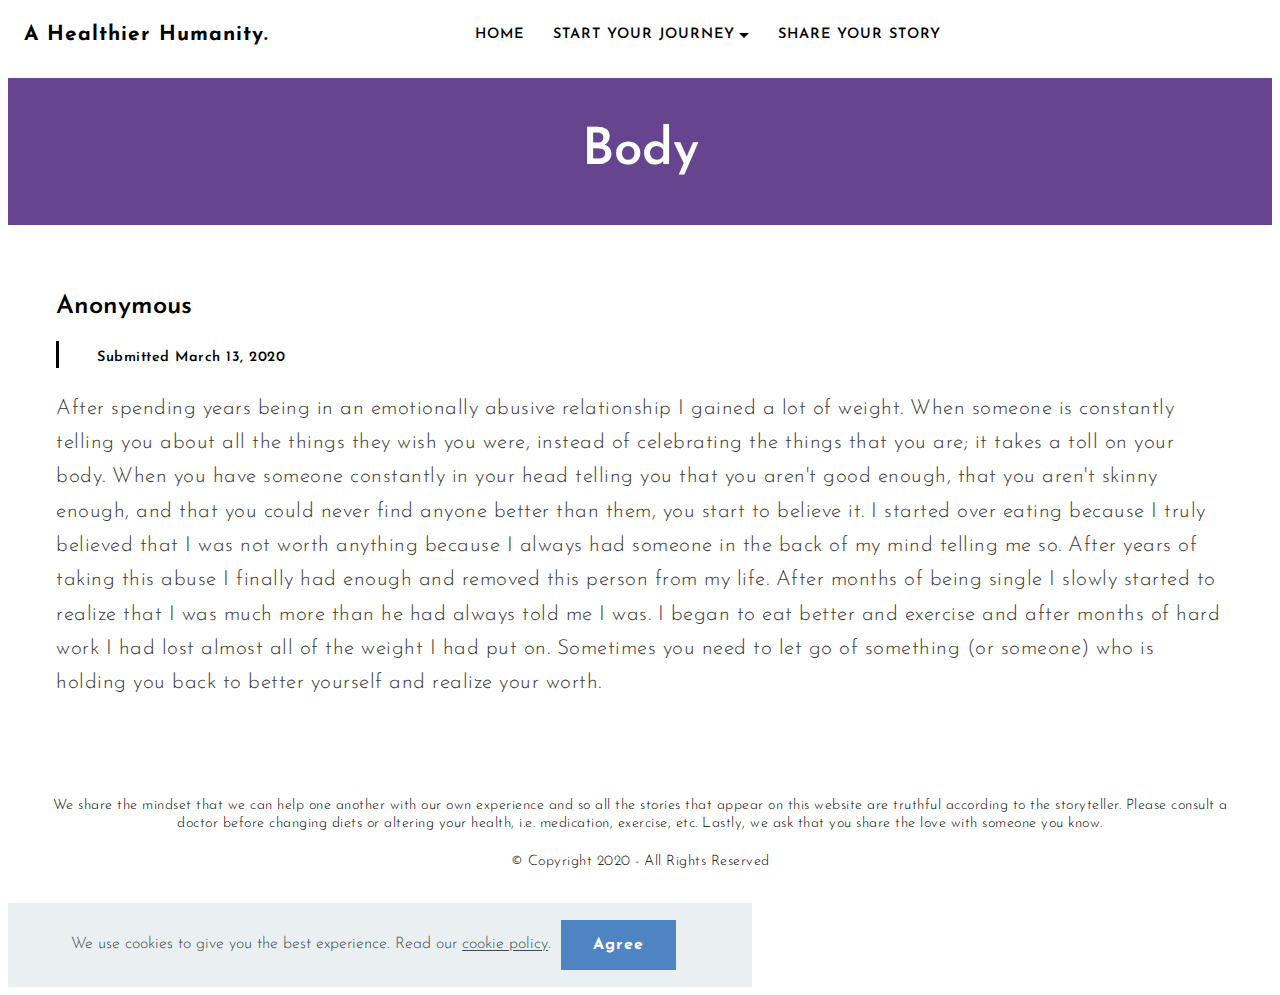
==== commit 7d061d44: "create github pages" ====
--- a/body.html
+++ b/body.html
@@ -1,20 +1,21 @@
 <!DOCTYPE html>
 <html amp >
 <head>
-  <!-- Site made with Mobirise Website Builder v4.11.5, https://mobirise.com -->
+  <!-- Site made with Mobirise Website Builder v4.12.3, https://mobirise.com -->
   <meta charset="UTF-8">
   <meta http-equiv="X-UA-Compatible" content="IE=edge">
-  <meta name="generator" content="Mobirise v4.11.5, mobirise.com">
+  <meta name="generator" content="Mobirise v4.12.3, mobirise.com">
   <meta name="viewport" content="width=device-width, initial-scale=1, minimum-scale=1">
   <link rel="shortcut icon" href="assets/images/94c85da1-ae36-4e20-93d0-7b2ddb6485ac-1-201-a.jpeg" type="image/x-icon">
   <meta name="description" content="">
+  <meta name="amp-script-src" content="">
   
-  <title>Body</title>
+  <title>Body | A Healthier Humanity</title>
   
-<link rel="canonical" href="https://techniqsupport.github.io/ahealthierhumanity/body.html">
+<link rel="canonical" href="https://www.ahealthierhumanity.com/body.html">
  <style amp-boilerplate>body{-webkit-animation:-amp-start 8s steps(1,end) 0s 1 normal both;-moz-animation:-amp-start 8s steps(1,end) 0s 1 normal both;-ms-animation:-amp-start 8s steps(1,end) 0s 1 normal both;animation:-amp-start 8s steps(1,end) 0s 1 normal both}@-webkit-keyframes -amp-start{from{visibility:hidden}to{visibility:visible}}@-moz-keyframes -amp-start{from{visibility:hidden}to{visibility:visible}}@-ms-keyframes -amp-start{from{visibility:hidden}to{visibility:visible}}@-o-keyframes -amp-start{from{visibility:hidden}to{visibility:visible}}@keyframes -amp-start{from{visibility:hidden}to{visibility:visible}}</style>
 <noscript><style amp-boilerplate>body{-webkit-animation:none;-moz-animation:none;-ms-animation:none;animation:none}</style></noscript>
-<link href="https://fonts.googleapis.com/css?family=Josefin+Sans:100,100i,300,300i,400,400i,600,600i,700,700i&display=swap" rel="stylesheet">
+<link href="https://fonts.googleapis.com/css?family=Josefin+Sans:100,200,300,400,500,600,700,100i,200i,300i,400i,500i,600i,700i&display=swap" rel="stylesheet">
  
  <style amp-custom> 
 div,span,h1,h2,h3,h4,h5,h6,p,blockquote,a,ol,ul,li,figcaption,textarea,input{font: inherit;}*{-webkit-box-sizing: border-box;box-sizing: border-box;outline: none;}*:focus{outline: none;}body{position: relative;font-style: normal;line-height: 1.5;color: #000000;}section{background-color: #ffffff;background-position: 50% 50%;background-repeat: no-repeat;background-size: cover;overflow: hidden;padding: 30px 0;}h1,h2,h3,h4,h5,h6{margin: 0;padding: 0;}p,li,blockquote{letter-spacing: 0.5px;line-height: 1.7;}ul,ol,blockquote,p{margin-bottom: 0;margin-top: 0;}a{cursor: pointer;}a,a:hover{text-decoration: none;}a.mbr-iconfont:hover{text-decoration: none;}h1,h2,h3,h4,h5,h6,.display-1,.display-2,.display-4,.display-5,.display-7{word-break: break-word;word-wrap: break-word;font-weight: 300;}b,strong{font-weight: bold;}blockquote{padding: 10px 0 10px 20px;position: relative;border-left: 3px solid;}input:-webkit-autofill,input:-webkit-autofill:hover,input:-webkit-autofill:focus,input:-webkit-autofill:active{-webkit-transition-delay: 9999s;transition-delay: 9999s;-webkit-transition-property: background-color,color;-o-transition-property: background-color,color;transition-property: background-color,color;}html,body{height: auto;min-height: 100vh;}.mbr-section-title{margin: 0;padding: 0;font-style: normal;line-height: 1.2;width: 100%;}.mbr-section-subtitle{line-height: 1.3;width: 100%;}.mbr-text{font-style: normal;line-height: 1.6;width: 100%;}.mbr-white{color: #ffffff;}.mbr-black{color: #000000;}.align-left{text-align: left;}.align-left .list-item{justify-content: flex-start;}.align-center{text-align: center;}.align-center .list-item{justify-content: center;}.align-right{text-align: right;}.align-right .list-item{justify-content: flex-end;}@media (max-width: 767px){.align-left,.align-center,.align-right{text-align: center;}.align-left .list-item,.align-center .list-item,.align-right .list-item{justify-content: center;}}.mbr-light{font-weight: 300;}.mbr-regular{font-weight: 400;}.mbr-semibold{font-weight: 600;}.mbr-bold{font-weight: 700;}.icons-list a{margin: 0 1rem 0 0;}.icons-list a:last-child{margin: 0;}.mbr-figure{align-self: center;}.hidden{visibility: hidden;}.super-hide{display: none;}.inactive{-webkit-user-select: none;-moz-user-select: none;-ms-user-select: none;user-select: none;pointer-events: none;-webkit-user-drag: none;user-drag: none;}.mbr-overlay{position: absolute;bottom: 0;left: 0;right: 0;top: 0;z-index: 0;}.map-placeholder{display: none;}.map-placeholder h4{padding-top: 5rem;color: #767676;text-align: center;}.google-map,.google-map iframe{position: relative;width: 100%;height: 400px;}@media (max-width: 992px){.google-map,.google-map iframe{padding: 0;margin: 0;}}amp-img{width: 100%;}amp-img img{max-height: 100%;max-width: 100%;}img.mbr-temp{width: 100%;}.rounded{border-radius: 50%;}.is-builder .nodisplay + img[async],.is-builder .nodisplay + img[decoding="async"],.is-builder amp-img > a + img[async],.is-builder amp-img > a + img[decoding="async"]{display: none;}html:not(.is-builder) amp-img > a{position: absolute;top: 0;bottom: 0;left: 0;right: 0;z-index: 1;}.is-builder .temp-amp-sizer{position: absolute;}.is-builder amp-youtube .temp-amp-sizer,.is-builder amp-vimeo .temp-amp-sizer{position: static;}.mobirise-spinner{position: absolute;top: 50%;left: 40%;margin-left: 10%;-webkit-transform: translate3d(-50%,-50%,0);z-index: 4;}.mobirise-spinner em{width: 24px;height: 24px;background: #3ac;border-radius: 100%;display: inline-block;-webkit-animation: slide 1s infinite;}.mobirise-spinner em:nth-child(1){-webkit-animation-delay: 0.1s;}.mobirise-spinner em:nth-child(2){-webkit-animation-delay: 0.2s;}.mobirise-spinner em:nth-child(3){-webkit-animation-delay: 0.3s;}@-moz-keyframes slide{0%{-webkit-transform: scale(1);}50%{opacity: 0.3;-webkit-transform: scale(2);}100%{-webkit-transform: scale(1);}}@-webkit-keyframes slide{0%{-webkit-transform: scale(1);}50%{opacity: 0.3;-webkit-transform: scale(2);}100%{-webkit-transform: scale(1);}}@-o-keyframes slide{0%{-webkit-transform: scale(1);}50%{opacity: 0.3;-webkit-transform: scale(2);}100%{-webkit-transform: scale(1);}}@keyframes slide{0%{-webkit-transform: scale(1);}50%{opacity: 0.3;-webkit-transform: scale(2);}100%{-webkit-transform: scale(1);}}.mobirise-loader .amp-active > div{display: none;}.iconfont-wrapper{display: inline-block;}.mbr-flex{display: flex;}.flex-wrap{flex-wrap: wrap;}.mbr-jc-s{justify-content: flex-start;}.mbr-jc-c{justify-content: center;}.mbr-jc-e{justify-content: flex-end;}.mbr-row-reverse{flex-direction: row-reverse;}.mbr-column{flex-direction: column;}amp-img,img{height: 100%;width: 100%;}.hidden-slide{display: none;}.visible-slide{display: flex;}section,.container,.container-fluid{position: relative;word-wrap: break-word;}.mbr-fullscreen .mbr-overlay{min-height: 100vh;}.mbr-fullscreen{display: flex;align-items: center;height: 100vh;min-height: 100vh;padding: 3rem 0;}.container{padding: 0 1rem;width: 100%;margin-right: auto;margin-left: auto;}@media (max-width: 767px){.container{max-width: 540px;}} @media (min-width: 768px){.container{max-width: 780px;}} @media (min-width: 992px){.container{max-width: 960px;}} @media (min-width: 1200px){.container{max-width: 1400px;}}.container-fluid{width: 100%;padding: 0 1rem;}.btn{position: relative;font-weight: 700;margin: 0.4rem 0.8rem;border: 2px solid;font-style: normal;white-space: normal;transition: all 0.2s ease-in-out,box-shadow 2s ease-in-out;display: inline-flex;align-items: center;justify-content: center;word-break: break-word;overflow: hidden;line-height: 1.5;letter-spacing: 1px;}.btn-form{padding: 1rem 2rem;}.btn-form:hover{cursor: pointer;}.btn{padding: 10px 30px;border-radius: 0px;}.btn-sm{padding: 10px 30px;border-radius: 0px;}.btn-md{padding: 10px 30px;border-radius: 0px;}.btn-lg{padding: 10px 30px;border-radius: 0px;}form .btn,form .mbr-section-btn{margin: 0;}.note-popover .btn:after{display: none;}.mbr-section-btn{margin: 0 -0.8rem;font-size: 0;}nav .mbr-section-btn{margin-left: 0rem;margin-right: 0rem;}.btn .mbr-iconfont,.btn.btn-md .mbr-iconfont{cursor: pointer;margin: 0 0.8rem 0 0;}.btn-sm .mbr-iconfont{margin: 0 0.5rem 0 0;}[type="submit"]{-webkit-appearance: none;}section.menu{min-height: 70px;}.menu-container{display: flex;-webkit-box-pack: justify;-ms-flex-pack: justify;justify-content: space-between;align-items: center;min-height: 70px;}@media (max-width: 991px){.menu-container{max-width: 100%;padding: 0 2rem;}} @media (max-width: 767px){.menu-container{padding: 0 1rem;}}.navbar{z-index: 100;width: 100%;}.navbar-fixed-top{position: fixed;top: 0;}.navbar-brand{display: flex;align-items: center;word-break: break-word;z-index: 1;}.navbar-logo{margin: 0 0.8rem 0 0;}@media (max-width: 767px){.navbar-logo amp-img{max-height: 55px;max-width: 55px;}}.navbar-caption-wrap{display: flex;}.navbar .navbar-collapse{display: flex;-ms-flex-preferred-size: auto;flex-basis: auto;align-items: center;justify-content: flex-end;}@media (max-width: 991px){.navbar .navbar-collapse{display: none;position: absolute;top: 0;right: 0;height: 100vh;padding: 70px 2rem 1rem;z-index: 1;}}@media (max-width: 991px){.navbar.opened .navbar-collapse.show,.navbar.opened .navbar-collapse.collapsing{display: block;}.is-builder .navbar-collapse{position: fixed;}}.navbar-nav{list-style-type: none;display: flex;flex-wrap: wrap;padding-left: 0;min-width: 10rem;}@media (max-width: 991px){.navbar-nav{flex-direction: column;}} .navbar-nav .mbr-iconfont{margin: 0 0.2rem 0 0;}.nav-item{word-break: break-all;}.nav-link{display: flex;align-items: center;justify-content: center;}.nav-link,.navbar-caption{transition: all 0.2s;letter-spacing: 1px;}.nav-dropdown .dropdown-menu{min-width: 10rem;position: absolute;left: 0;padding: 1.25rem 0;}.nav-dropdown .dropdown-menu .dropdown-item{line-height: 2;display: flex;justify-content: center;align-items: center;padding: 0.25rem 1.5rem;white-space: nowrap;}.nav-dropdown .dropdown-menu .dropdown{position: relative;}.dropdown-menu .dropdown:hover > .dropdown-menu{opacity: 1;pointer-events: all;}.nav-dropdown .dropdown-submenu{top: 0;left: 100%;margin: 0;}.nav-item.dropdown{position: relative;}.nav-item.dropdown .dropdown-menu{opacity: 0;pointer-events: none;}.nav-item.dropdown:hover > .dropdown-menu{opacity: 1;pointer-events: all;}.link.dropdown-toggle:after{content: "";margin-left: 0.25rem;border-top: 0.35em solid;border-right: 0.35em solid transparent;border-left: 0.35em solid transparent;border-bottom: 0;}.navbar .dropdown.open > .dropdown-menu{display: block;}@media (max-width: 991px){.is-builder .nav-dropdown .dropdown-menu{position: relative;}.nav-dropdown .dropdown-submenu{left: 0;}.nav-dropdown .dropdown-menu .dropdown-item{padding: 0.25rem 1.5rem;margin: 0;justify-content: center;}.nav-dropdown .dropdown-menu .dropdown-item:after{right: auto;}.navbar.opened .dropdown-menu{top: 0;}.dropdown-toggle[data-toggle="dropdown-submenu"]:after{content: "";margin-left: 0.25rem;border-top: 0.35em solid;border-right: 0.35em solid transparent;border-left: 0.35em solid transparent;border-bottom: 0;top: 55%;}}.navbar-buttons{display: flex;flex-wrap: wrap;align-items: center;justify-content: center;}@media (max-width: 991px){.navbar-buttons{flex-direction: column;}}.menu-social-list{display: flex;align-items: center;justify-content: center;flex-wrap: wrap;}.menu-social-list a{margin: 0 0.5rem;}.menu-social-list a span{font-size: 1rem;}button.navbar-toggler{position: absolute;right: 20px;top: 25px;width: 31px;height: 20px;cursor: pointer;-webkit-transition: all .2s;-o-transition: all .2s;transition: all .2s;-ms-flex-item-align: center;-ms-grid-row-align: center;align-self: center;}.hamburger span{position: absolute;right: 0;width: 30px;height: 2px;border-right: 5px;}.hamburger span:nth-child(1){top: 0;transition: all .2s;}.hamburger span:nth-child(2){top: 8px;transition: all .15s;}.hamburger span:nth-child(3){top: 8px;transition: all .15s;}.hamburger span:nth-child(4){top: 16px;transition: all .2s;}nav.opened .navbar-toggler:not(.hide) .hamburger span:nth-child(1){top: 8px;width: 0;opacity: 0;right: 50%;transition: all .2s;}nav.opened .navbar-toggler:not(.hide) .hamburger span:nth-child(2){-webkit-transform: rotate(45deg);transform: rotate(45deg);transition: all .25s;}nav.opened .navbar-toggler:not(.hide) .hamburger span:nth-child(3){-webkit-transform: rotate(-45deg);transform: rotate(-45deg);transition: all .25s;}nav.opened .navbar-toggler:not(.hide) .hamburger span:nth-child(4){top: 8px;width: 0;opacity: 0;right: 50%;transition: all .2s;}.ampstart-btn.hamburger{position: absolute;top: 25px;right: 15px;margin-left: auto;height: 20px;width: 30px;background: none;border: none;cursor: pointer;z-index: 1000;}@media (min-width: 992px){.ampstart-btn,amp-sidebar{display: none;}.dropdown-menu .dropdown-toggle:after{content: "";border-bottom: 0.35em solid transparent;border-left: 0.35em solid;border-right: 0;border-top: 0.35em solid transparent;margin-left: 0.3rem;margin-top: -0.3077em;position: absolute;right: 1.1538em;top: 50%;}}.close-sidebar{width: 30px;height: 30px;position: relative;cursor: pointer;background-color: transparent;border: none;}.close-sidebar span{position: absolute;left: 0;width: 30px;height: 2px;border-right: 5px;}.close-sidebar span:nth-child(1){transform: rotate(-45deg);}.close-sidebar span:nth-child(2){transform: rotate(45deg);}.builder-sidebar{position: relative;height: 100vh;min-width: 10rem;z-index: 1030;padding: 1rem 2rem;max-width: 20rem;}.builder-sidebar .dropdown:hover > .dropdown-menu{position: relative;text-align: center;}section.sidebar-open:before{content: '';position: fixed;top: 0;bottom: 0;right: 0;left: 0;background-color: rgba(0,0,0,0.2);z-index: 1040;}#sidebar{background: transparent;}.is-builder section.horizontal-menu .ampstart-btn{display: none;}.is-builder section.horizontal-menu .dropdown-menu{z-index: auto;opacity: 1;pointer-events: auto;}.is-builder .menu{overflow: visible;}.card-title{margin: 0;}.card{position: relative;background-color: transparent;border: none;border-radius: 0;width: 100%;padding: 0 1rem;}@media (max-width: 767px){.card:not(.last-child){padding-bottom: 2rem;}} .card .card-img{width: auto;border-radius: 0;}.card .card-wrapper{height: 100%;}@media (max-width: 767px){.card .card-wrapper{flex-direction: column;}} .card img{height: 100%;-o-object-fit: cover;object-fit: cover;-o-object-position: center;object-position: center;}.card-inner,.items-list{display: flex;flex-direction: column;}.items-list{list-style-type: none;padding: 0;}.items-list .list-item{padding: 1rem 2rem;}.card-head{padding: 1.5rem 2rem;}.card-price-wrap{padding: 1rem 2rem;}.card-button{padding: 1rem;margin: 0;}.timeline-wrap{position: relative;}.timeline-wrap .iconBackground{position: absolute;left: 50%;width: 20px;height: 20px;line-height: 30px;text-align: center;border-radius: 50%;font-size: 30px;display: inline-block;background-color: #232323;top: 20px;margin: 0 0 0 -10px;}@media (max-width: 767px){.timeline-wrap .iconBackground{left: 0;}}.separline{position: relative;}@media (max-width: 767px){.separline:not(.last-child){padding-bottom: 2rem;}} .separline:before{position: absolute;content: "";width: 2px;background-color: #232323;left: calc(50% - 1px);height: calc(100% - 20px);top: 40px;}@media (max-width: 767px){.separline:before{left: 0;}}.gallery-img-wrap{position: relative;height: 100%;}.gallery-img-wrap:hover{cursor: pointer;}.gallery-img-wrap:hover .icon-wrap,.gallery-img-wrap:hover .caption-on-hover{opacity: 1;}.gallery-img-wrap:hover:after{opacity: .5;}.gallery-img-wrap amp-img{height: 100%;}.gallery-img-wrap:after{content: "";position: absolute;top: 0;bottom: 0;left: 0;right: 0;background: #000;opacity: 0;transition: opacity 0.3s;pointer-events: none;}.gallery-img-wrap .icon-wrap,.gallery-img-wrap .img-caption{z-index: 3;pointer-events: none;position: absolute;}.gallery-img-wrap .icon-wrap,.gallery-img-wrap .caption-on-hover{opacity: 0;transition: opacity 0.3s;}.gallery-img-wrap .icon-wrap{left: 50%;top: 50%;transform: translate(-50%,-50%);background-color: #fff;padding: .5rem;border-radius: 50%;}.gallery-img-wrap .amp-iconfont{color: #000;font-size: 1rem;width: 1rem;display: block;}.gallery-img-wrap .img-caption{left: 0;right: 0;}.gallery-img-wrap .img-caption.caption-top{top: 0;}.gallery-img-wrap .img-caption.caption-bottom{bottom: 0;}.gallery-img-wrap .img-caption:not(.caption-on-hover):after{content: "";position: absolute;top: 0;left: 0;right: 0;height: 100%;transition: opacity 0.3s;z-index: -1;pointer-events: none;}@media (max-width: 767px){.gallery-img-wrap:after,.gallery-img-wrap:hover:after,.gallery-img-wrap .icon-wrap{display: none;}.gallery-img-wrap .caption-on-hover{opacity: 1;}}.is-builder .gallery-img-wrap .icon-wrap,.is-builder .gallery-img-wrap .img-caption > *{pointer-events: all;}.amp-carousel-button,.dots-wrapper .dots span{transition: all 0.4s;cursor: pointer;outline: none;}.amp-carousel-button{border-radius: 50%;border: 10px transparent solid;transform: scale(1.5) translateY(-50%);height: 45px;width: 45px;}.amp-carousel-button:hover{opacity: 1;}.dots-wrapper .dots{display: inline-block;margin: 4px 8px;}.dots-wrapper .dots span{border-radius: 12px;display: block;height: 24px;width: 24px;border: 10px solid #cccccc;}.dots-wrapper .dots span.current{width: 40px;}.amp-carousel-button-next{background-position: 75% 50%;}.amp-carousel-button-prev{background-position: 25% 50%;}button.btn-img{cursor: pointer;}.is-builder .preview button.btn-img{opacity: 0.5;position: relative;pointer-events: none;}amp-image-lightbox,.lightbox{background: rgba(0,0,0,0.8);display: flex;flex-wrap: wrap;align-items: center;justify-content: center;width: 100%;height: 100%;overflow: auto;}amp-image-lightbox a.control,.lightbox a.control{position: absolute;cursor: default;top: 0;right: 0;}amp-image-lightbox .close,.lightbox .close{background: none;border: none;position: absolute;top: 15px;right: 25px;width: 32px;height: 32px;cursor: pointer;z-index: 1000;}amp-image-lightbox .close:before,amp-image-lightbox .close:after,.lightbox .close:before,.lightbox .close:after{position: absolute;top: 0;right: 15px;content: ' ';height: 32px;width: 2px;background-color: #fff;}amp-image-lightbox .close:before,.lightbox .close:before{transform: rotate(45deg);}amp-image-lightbox .close:after,.lightbox .close:after{transform: rotate(-45deg);}amp-image-lightbox .video-block,.lightbox .video-block{width: 100%;}div[submit-success] > *,div[submit-error] > *{padding: 1rem;margin-bottom: 1rem;}.form-block{z-index: 1;background-color: transparent;padding: 3rem;position: relative;overflow: hidden;}.form-block .mbr-overlay{z-index: -1;}@media (max-width: 991px){.form-block{padding: 1rem;}}form input,form textarea,form select{padding: 11px 1rem;line-height: 1.6;width: 100%;background: #ffffff;border-width: 1px;border-style: solid;border-color: #efefef;border-radius: 0;color: #000000;}form input:focus,form textarea:focus,form select:focus{outline: none;}form input[type="checkbox"],form input[type="radio"]{border: none;background: none;width: auto;}form .field{padding-bottom: 0.5rem;padding-top: 0.5rem;}form textarea.field-input{height: 150px;}form .fieldset{display: flex;justify-content: center;flex-wrap: wrap;align-items: center;}textarea[type="hidden"]{display: none;}.form-check{margin-bottom: 0;}.form-check-label{padding-left: 0;}.form-check-input{position: relative;margin: 4px;}.form-check-inline{display: -webkit-inline-box;display: -ms-inline-flexbox;display: inline-flex;-webkit-box-align: center;-ms-flex-align: center;align-items: center;padding-left: 0;margin-right: .75rem;}.mbr-row,.mbr-form-row{display: -webkit-box;display: -ms-flexbox;display: flex;-ms-flex-wrap: wrap;flex-wrap: wrap;margin-left: -1rem;margin-right: -1rem;}.mbr-form-row{margin-left: -0.5rem;margin-right: -0.5rem;}.mbr-form-row > [class*="mbr-col"]{padding-left: 0.5rem;padding-right: 0.5rem;}@media (max-width: 767px){.mbr-col,.mbr-col-auto{padding-right: 1rem;padding-left: 1rem;}.mbr-col-sm-12{-ms-flex: 0 0 100%;-webkit-box-flex: 0;flex: 0 0 100%;max-width: 100%;padding-right: 1rem;padding-left: 1rem;}}.mbr-col{-ms-flex: 1 1 auto;-webkit-box-flex: 1;flex: 1 1 auto;max-width: 100%;}.mbr-col-auto{-ms-flex: 0 0 auto;flex: 0 0 auto;width: auto;}@media (min-width: 768px){.mbr-col,.mbr-col-auto{padding-right: 1rem;padding-left: 1rem;}.mbr-col-md-2{-ms-flex: 0 0 16.6666666667%;-webkit-box-flex: 0;flex: 0 0 16.6666666667%;max-width: 16.6666666667%;padding-right: 1rem;padding-left: 1rem;}.mbr-col-md-3{-ms-flex: 0 0 25%;-webkit-box-flex: 0;flex: 0 0 25%;max-width: 25%;padding-right: 1rem;padding-left: 1rem;}.mbr-col-md-4{-ms-flex: 0 0 33.3333333333%;-webkit-box-flex: 0;flex: 0 0 33.3333333333%;max-width: 33.3333333333%;padding-right: 1rem;padding-left: 1rem;}.mbr-col-md-5{-ms-flex: 0 0 41.6666666667%;-webkit-box-flex: 0;flex: 0 0 41.6666666667%;max-width: 41.6666666667%;padding-right: 1rem;padding-left: 1rem;}.mbr-col-md-6{-ms-flex: 0 0 50%;-webkit-box-flex: 0;flex: 0 0 50%;max-width: 50%;padding-right: 1rem;padding-left: 1rem;}.mbr-col-md-7{-ms-flex: 0 0 58.3333333333%;-webkit-box-flex: 0;flex: 0 0 58.3333333333%;max-width: 58.3333333333%;padding-right: 1rem;padding-left: 1rem;}.mbr-col-md-8{-ms-flex: 0 0 66.6666666667%;-webkit-box-flex: 0;flex: 0 0 66.6666666667%;max-width: 66.6666666667%;padding-right: 1rem;padding-left: 1rem;}.mbr-col-md-10{-ms-flex: 0 0 83.3333333333%;-webkit-box-flex: 0;flex: 0 0 83.3333333333%;max-width: 83.3333333333%;padding-right: 1rem;padding-left: 1rem;}.mbr-col-md-12{-ms-flex: 0 0 100%;-webkit-box-flex: 0;flex: 0 0 100%;max-width: 100%;padding-right: 1rem;padding-left: 1rem;}}@media (min-width: 992px){.mbr-col,.mbr-col-auto{padding-right: 1rem;padding-left: 1rem;}.mbr-col-lg-2{-ms-flex: 0 0 16.6666666667%;-webkit-box-flex: 0;flex: 0 0 16.6666666667%;max-width: 16.6666666667%;padding-right: 1rem;padding-left: 1rem;}.mbr-col-lg-3{-ms-flex: 0 0 25%;-webkit-box-flex: 0;flex: 0 0 25%;max-width: 25%;padding-right: 1rem;padding-left: 1rem;}.mbr-col-lg-4{-ms-flex: 0 0 33.3333333333%;-webkit-box-flex: 0;flex: 0 0 33.3333333333%;max-width: 33.3333333333%;padding-right: 1rem;padding-left: 1rem;}.mbr-col-lg-5{-ms-flex: 0 0 41.6666666667%;-webkit-box-flex: 0;flex: 0 0 41.6666666667%;max-width: 41.6666666667%;padding-right: 1rem;padding-left: 1rem;}.mbr-col-lg-6{-ms-flex: 0 0 50%;-webkit-box-flex: 0;flex: 0 0 50%;max-width: 50%;padding-right: 1rem;padding-left: 1rem;}.mbr-col-lg-7{-ms-flex: 0 0 58.3333333333%;-webkit-box-flex: 0;flex: 0 0 58.3333333333%;max-width: 58.3333333333%;padding-right: 1rem;padding-left: 1rem;}.mbr-col-lg-8{-ms-flex: 0 0 66.6666666667%;-webkit-box-flex: 0;flex: 0 0 66.6666666667%;max-width: 66.6666666667%;padding-right: 1rem;padding-left: 1rem;}.mbr-col-lg-9{-ms-flex: 0 0 75%;-webkit-box-flex: 0;flex: 0 0 75%;max-width: 75%;padding-right: 1rem;padding-left: 1rem;}.mbr-col-lg-10{-ms-flex: 0 0 83.3333333333%;-webkit-box-flex: 0;flex: 0 0 83.3333333333%;max-width: 83.3333333333%;padding-right: 1rem;padding-left: 1rem;}.mbr-col-lg-12{-ms-flex: 0 0 100%;-webkit-box-flex: 0;flex: 0 0 100%;max-width: 100%;padding-right: 1rem;padding-left: 1rem;}}@media (min-width: 992px){.lg-pb{padding-bottom: 3rem;}}@media (max-width: 991px){.md-pb{padding-bottom: 2rem;}}.mbr-pt-1,.mbr-py-1{padding-top: 0.5rem;}.mbr-pb-1,.mbr-py-1{padding-bottom: 0.5rem;}.mbr-px-1{padding-left: 0.5rem;padding-right: 0.5rem;}.mbr-p-1{padding: 0.5rem;}.mbr-pt-2,.mbr-py-2{padding-top: 1rem;}.mbr-pb-2,.mbr-py-2{padding-bottom: 1rem;}.mbr-px-2{padding-left: 1rem;padding-right: 1rem;}.mbr-p-2{padding: 1rem;}.mbr-pt-3,.mbr-py-3{padding-top: 1.5rem;}.mbr-pb-3,.mbr-py-3{padding-bottom: 1.5rem;}.mbr-px-3{padding-left: 1.5rem;padding-right: 1.5rem;}.mbr-p-3{padding: 1.5rem;}.mbr-pt-4,.mbr-py-4{padding-top: 2rem;}.mbr-pb-4,.mbr-py-4{padding-bottom: 2rem;}.mbr-px-4{padding-left: 2rem;padding-right: 2rem;}.mbr-p-4{padding: 2rem;}.mbr-pt-5,.mbr-py-5{padding-top: 3rem;}.mbr-pb-5,.mbr-py-5{padding-bottom: 3rem;}.mbr-px-5{padding-left: 3rem;padding-right: 3rem;}.mbr-p-5{padding: 3rem;}@media (max-width: 991px){.mbr-p-3,.mbr-p-4,.mbr-p-5{padding: 1rem;}.mbr-px-4,.mbr-px-5{padding-left: 1rem;padding-right: 1rem;}.mbr-py-3,.mbr-py-4,.mbr-py-5{padding-top: 1rem;padding-bottom: 1rem;}}.mbr-ml-auto{margin-left: auto;}.mbr-mr-auto{margin-right: auto;}.mbr-m-auto{margin: auto;}#scrollToTopMarker{position: absolute;width: 0px;height: 0px;top: 300px;}#scrollToTopButton{position: fixed;bottom: 25px;right: 25px;opacity: .4;z-index: 5000;font-size: 32px;height: 60px;width: 60px;border: none;border-radius: 3px;cursor: pointer;}#scrollToTopButton:focus{outline: none;}#scrollToTopButton a:before{content: '';position: absolute;height: 40%;top: 36%;width: 2px;left: calc(50% - 1px);}#scrollToTopButton a:after{content: '';position: absolute;border-top: 2px solid;border-right: 2px solid;width: 40%;height: 40%;left: calc(30% - 1px);bottom: 30%;transform: rotate(-45deg);}.is-builder #scrollToTopButton a:after{left: 30%;}.mbr-gray{color: #3a3a3a;}@media (min-width: 1400px){.container-fluid{padding-right: 6rem;padding-left: 6rem;}}
@@ -26,7 +27,8 @@
   <script async custom-element="amp-sidebar" src="https://cdn.ampproject.org/v0/amp-sidebar-0.1.js"></script>
   
   
-</head>
+  <script async custom-element="amp-user-notification" src="https://cdn.ampproject.org/v0/amp-user-notification-0.1.js"></script>
+  </head>
 <body><amp-sidebar id="sidebar" class="cid-rx9euI872S" layout="nodisplay" side="right">
 		<div class="builder-sidebar" id="builder-sidebar">
 			<button on="tap:sidebar.close" class="close-sidebar">
@@ -39,11 +41,11 @@
 				<ul class="navbar-nav nav-dropdown nav-right" data-app-modern-menu="true"><li class="nav-item">
 						<a class="nav-link mbr-semibold link text-black display-4" href="index.html">HOME</a>
 					</li>
-					<li class="nav-item dropdown">
+					<li class="nav-item dropdown open">
 						<a class="nav-link link mbr-semibold text-black dropdown-toggle display-4" data-toggle="dropdown-submenu" aria-expanded="true">START YOUR JOURNEY</a>
 						<div class="dropdown-menu">
-							<a class="text-black mbr-semibold dropdown-item display-4" href="https://mobirise.com">HEALTH</a>
-							<a class="text-black mbr-semibold dropdown-item display-4" href="https://mobirise.com">LIFESTYLE</a><a class="text-black mbr-semibold dropdown-item display-4" href="https://mobirise.com">MIND</a><a class="text-black mbr-semibold dropdown-item display-4" href="https://mobirise.com">BODY</a>
+							<a class="text-black mbr-semibold dropdown-item display-4" href="health.html">HEALTH</a>
+							<a class="text-black mbr-semibold dropdown-item display-4" href="lifestyle.html">LIFESTYLE</a><a class="text-black mbr-semibold dropdown-item display-4" href="mind.html">MIND</a><a class="text-black mbr-semibold dropdown-item display-4" href="body.html">BODY</a>
 						</div>
 					</li>
 
@@ -92,11 +94,11 @@
 				<ul class="navbar-nav nav-dropdown nav-right" data-app-modern-menu="true"><li class="nav-item">
 						<a class="nav-link mbr-semibold link text-black display-4" href="index.html">HOME</a>
 					</li>
-					<li class="nav-item dropdown">
+					<li class="nav-item dropdown open">
 						<a class="nav-link link mbr-semibold text-black dropdown-toggle display-4" data-toggle="dropdown-submenu" aria-expanded="true">START YOUR JOURNEY</a>
 						<div class="dropdown-menu">
-							<a class="text-black mbr-semibold dropdown-item display-4" href="https://mobirise.com">HEALTH</a>
-							<a class="text-black mbr-semibold dropdown-item display-4" href="https://mobirise.com">LIFESTYLE</a><a class="text-black mbr-semibold dropdown-item display-4" href="https://mobirise.com">MIND</a><a class="text-black mbr-semibold dropdown-item display-4" href="https://mobirise.com">BODY</a>
+							<a class="text-black mbr-semibold dropdown-item display-4" href="health.html">HEALTH</a>
+							<a class="text-black mbr-semibold dropdown-item display-4" href="lifestyle.html">LIFESTYLE</a><a class="text-black mbr-semibold dropdown-item display-4" href="mind.html">MIND</a><a class="text-black mbr-semibold dropdown-item display-4" href="body.html">BODY</a>
 						</div>
 					</li>
 
@@ -177,5 +179,6 @@
 
   
   
-</body>
+<amp-user-notification class="display-7" id="amp-cookies-notification" style="color:#424a4d; background:rgba(234, 239, 241, 0.99); padding: 10px 5%; display:inline-block; font-size:inherit; text-align: center;" layout="nodisplay">We use cookies to give you the best experience. Read our <a style="color: #424a4d; text-decoration: underline;" href="privacy.html">cookie policy</a>.<button class="btn btn-sm btn-primary display-7" on="tap:amp-cookies-notification.dismiss,amp-cookies-notification.hide" style="display: inline-block; cursor: pointer; margin-left: 10px; font-size:inherit;">Agree</button></amp-user-notification>
+ </body>
 </html>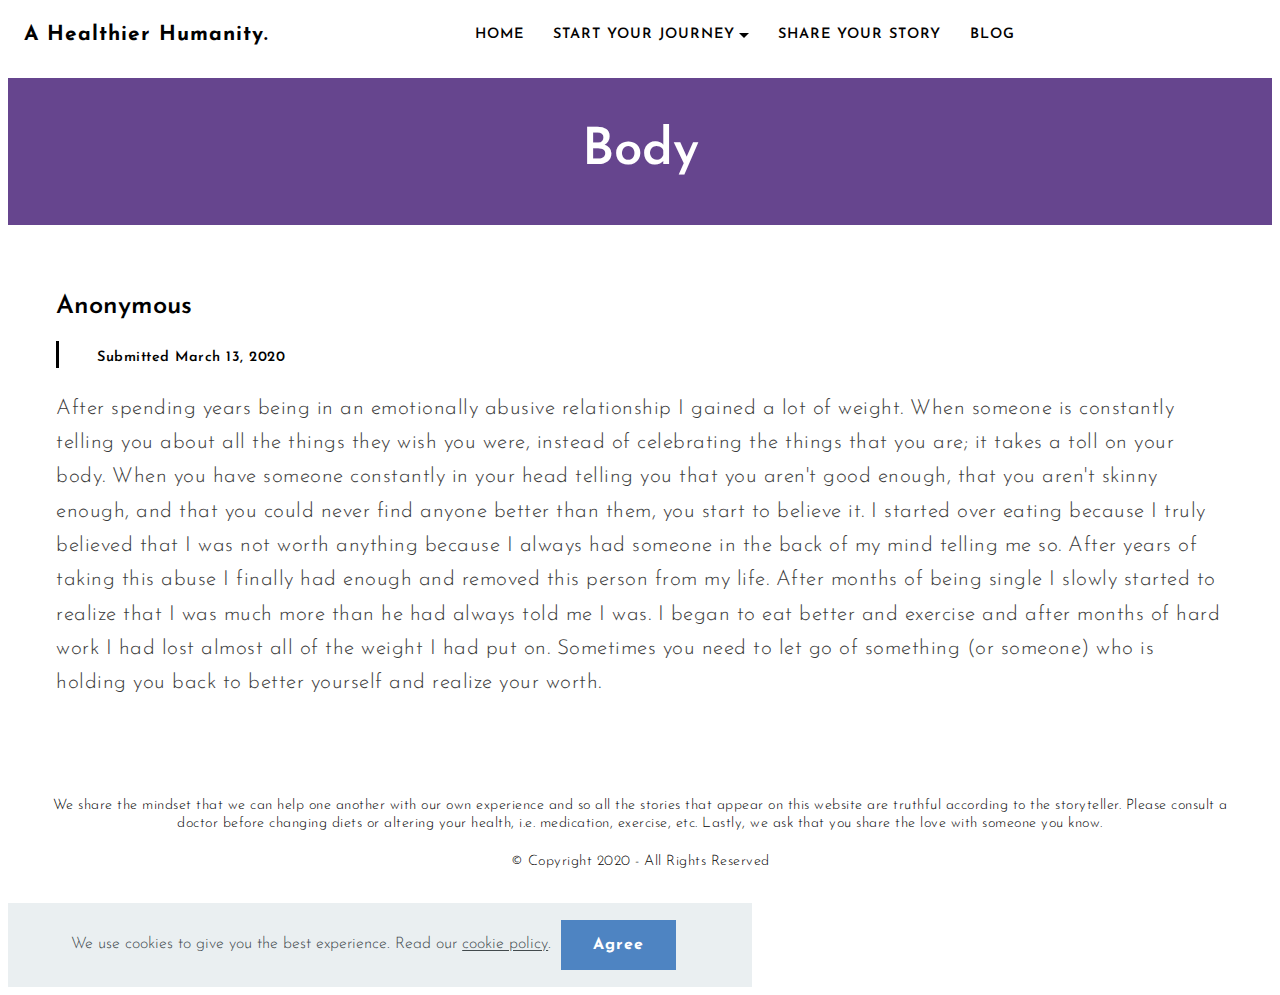
==== commit baffc219: "create github pages" ====
--- a/body.html
+++ b/body.html
@@ -18,7 +18,7 @@
 <link href="https://fonts.googleapis.com/css?family=Josefin+Sans:100,200,300,400,500,600,700,100i,200i,300i,400i,500i,600i,700i&display=swap" rel="stylesheet">
  
  <style amp-custom> 
-div,span,h1,h2,h3,h4,h5,h6,p,blockquote,a,ol,ul,li,figcaption,textarea,input{font: inherit;}*{-webkit-box-sizing: border-box;box-sizing: border-box;outline: none;}*:focus{outline: none;}body{position: relative;font-style: normal;line-height: 1.5;color: #000000;}section{background-color: #ffffff;background-position: 50% 50%;background-repeat: no-repeat;background-size: cover;overflow: hidden;padding: 30px 0;}h1,h2,h3,h4,h5,h6{margin: 0;padding: 0;}p,li,blockquote{letter-spacing: 0.5px;line-height: 1.7;}ul,ol,blockquote,p{margin-bottom: 0;margin-top: 0;}a{cursor: pointer;}a,a:hover{text-decoration: none;}a.mbr-iconfont:hover{text-decoration: none;}h1,h2,h3,h4,h5,h6,.display-1,.display-2,.display-4,.display-5,.display-7{word-break: break-word;word-wrap: break-word;font-weight: 300;}b,strong{font-weight: bold;}blockquote{padding: 10px 0 10px 20px;position: relative;border-left: 3px solid;}input:-webkit-autofill,input:-webkit-autofill:hover,input:-webkit-autofill:focus,input:-webkit-autofill:active{-webkit-transition-delay: 9999s;transition-delay: 9999s;-webkit-transition-property: background-color,color;-o-transition-property: background-color,color;transition-property: background-color,color;}html,body{height: auto;min-height: 100vh;}.mbr-section-title{margin: 0;padding: 0;font-style: normal;line-height: 1.2;width: 100%;}.mbr-section-subtitle{line-height: 1.3;width: 100%;}.mbr-text{font-style: normal;line-height: 1.6;width: 100%;}.mbr-white{color: #ffffff;}.mbr-black{color: #000000;}.align-left{text-align: left;}.align-left .list-item{justify-content: flex-start;}.align-center{text-align: center;}.align-center .list-item{justify-content: center;}.align-right{text-align: right;}.align-right .list-item{justify-content: flex-end;}@media (max-width: 767px){.align-left,.align-center,.align-right{text-align: center;}.align-left .list-item,.align-center .list-item,.align-right .list-item{justify-content: center;}}.mbr-light{font-weight: 300;}.mbr-regular{font-weight: 400;}.mbr-semibold{font-weight: 600;}.mbr-bold{font-weight: 700;}.icons-list a{margin: 0 1rem 0 0;}.icons-list a:last-child{margin: 0;}.mbr-figure{align-self: center;}.hidden{visibility: hidden;}.super-hide{display: none;}.inactive{-webkit-user-select: none;-moz-user-select: none;-ms-user-select: none;user-select: none;pointer-events: none;-webkit-user-drag: none;user-drag: none;}.mbr-overlay{position: absolute;bottom: 0;left: 0;right: 0;top: 0;z-index: 0;}.map-placeholder{display: none;}.map-placeholder h4{padding-top: 5rem;color: #767676;text-align: center;}.google-map,.google-map iframe{position: relative;width: 100%;height: 400px;}@media (max-width: 992px){.google-map,.google-map iframe{padding: 0;margin: 0;}}amp-img{width: 100%;}amp-img img{max-height: 100%;max-width: 100%;}img.mbr-temp{width: 100%;}.rounded{border-radius: 50%;}.is-builder .nodisplay + img[async],.is-builder .nodisplay + img[decoding="async"],.is-builder amp-img > a + img[async],.is-builder amp-img > a + img[decoding="async"]{display: none;}html:not(.is-builder) amp-img > a{position: absolute;top: 0;bottom: 0;left: 0;right: 0;z-index: 1;}.is-builder .temp-amp-sizer{position: absolute;}.is-builder amp-youtube .temp-amp-sizer,.is-builder amp-vimeo .temp-amp-sizer{position: static;}.mobirise-spinner{position: absolute;top: 50%;left: 40%;margin-left: 10%;-webkit-transform: translate3d(-50%,-50%,0);z-index: 4;}.mobirise-spinner em{width: 24px;height: 24px;background: #3ac;border-radius: 100%;display: inline-block;-webkit-animation: slide 1s infinite;}.mobirise-spinner em:nth-child(1){-webkit-animation-delay: 0.1s;}.mobirise-spinner em:nth-child(2){-webkit-animation-delay: 0.2s;}.mobirise-spinner em:nth-child(3){-webkit-animation-delay: 0.3s;}@-moz-keyframes slide{0%{-webkit-transform: scale(1);}50%{opacity: 0.3;-webkit-transform: scale(2);}100%{-webkit-transform: scale(1);}}@-webkit-keyframes slide{0%{-webkit-transform: scale(1);}50%{opacity: 0.3;-webkit-transform: scale(2);}100%{-webkit-transform: scale(1);}}@-o-keyframes slide{0%{-webkit-transform: scale(1);}50%{opacity: 0.3;-webkit-transform: scale(2);}100%{-webkit-transform: scale(1);}}@keyframes slide{0%{-webkit-transform: scale(1);}50%{opacity: 0.3;-webkit-transform: scale(2);}100%{-webkit-transform: scale(1);}}.mobirise-loader .amp-active > div{display: none;}.iconfont-wrapper{display: inline-block;}.mbr-flex{display: flex;}.flex-wrap{flex-wrap: wrap;}.mbr-jc-s{justify-content: flex-start;}.mbr-jc-c{justify-content: center;}.mbr-jc-e{justify-content: flex-end;}.mbr-row-reverse{flex-direction: row-reverse;}.mbr-column{flex-direction: column;}amp-img,img{height: 100%;width: 100%;}.hidden-slide{display: none;}.visible-slide{display: flex;}section,.container,.container-fluid{position: relative;word-wrap: break-word;}.mbr-fullscreen .mbr-overlay{min-height: 100vh;}.mbr-fullscreen{display: flex;align-items: center;height: 100vh;min-height: 100vh;padding: 3rem 0;}.container{padding: 0 1rem;width: 100%;margin-right: auto;margin-left: auto;}@media (max-width: 767px){.container{max-width: 540px;}} @media (min-width: 768px){.container{max-width: 780px;}} @media (min-width: 992px){.container{max-width: 960px;}} @media (min-width: 1200px){.container{max-width: 1400px;}}.container-fluid{width: 100%;padding: 0 1rem;}.btn{position: relative;font-weight: 700;margin: 0.4rem 0.8rem;border: 2px solid;font-style: normal;white-space: normal;transition: all 0.2s ease-in-out,box-shadow 2s ease-in-out;display: inline-flex;align-items: center;justify-content: center;word-break: break-word;overflow: hidden;line-height: 1.5;letter-spacing: 1px;}.btn-form{padding: 1rem 2rem;}.btn-form:hover{cursor: pointer;}.btn{padding: 10px 30px;border-radius: 0px;}.btn-sm{padding: 10px 30px;border-radius: 0px;}.btn-md{padding: 10px 30px;border-radius: 0px;}.btn-lg{padding: 10px 30px;border-radius: 0px;}form .btn,form .mbr-section-btn{margin: 0;}.note-popover .btn:after{display: none;}.mbr-section-btn{margin: 0 -0.8rem;font-size: 0;}nav .mbr-section-btn{margin-left: 0rem;margin-right: 0rem;}.btn .mbr-iconfont,.btn.btn-md .mbr-iconfont{cursor: pointer;margin: 0 0.8rem 0 0;}.btn-sm .mbr-iconfont{margin: 0 0.5rem 0 0;}[type="submit"]{-webkit-appearance: none;}section.menu{min-height: 70px;}.menu-container{display: flex;-webkit-box-pack: justify;-ms-flex-pack: justify;justify-content: space-between;align-items: center;min-height: 70px;}@media (max-width: 991px){.menu-container{max-width: 100%;padding: 0 2rem;}} @media (max-width: 767px){.menu-container{padding: 0 1rem;}}.navbar{z-index: 100;width: 100%;}.navbar-fixed-top{position: fixed;top: 0;}.navbar-brand{display: flex;align-items: center;word-break: break-word;z-index: 1;}.navbar-logo{margin: 0 0.8rem 0 0;}@media (max-width: 767px){.navbar-logo amp-img{max-height: 55px;max-width: 55px;}}.navbar-caption-wrap{display: flex;}.navbar .navbar-collapse{display: flex;-ms-flex-preferred-size: auto;flex-basis: auto;align-items: center;justify-content: flex-end;}@media (max-width: 991px){.navbar .navbar-collapse{display: none;position: absolute;top: 0;right: 0;height: 100vh;padding: 70px 2rem 1rem;z-index: 1;}}@media (max-width: 991px){.navbar.opened .navbar-collapse.show,.navbar.opened .navbar-collapse.collapsing{display: block;}.is-builder .navbar-collapse{position: fixed;}}.navbar-nav{list-style-type: none;display: flex;flex-wrap: wrap;padding-left: 0;min-width: 10rem;}@media (max-width: 991px){.navbar-nav{flex-direction: column;}} .navbar-nav .mbr-iconfont{margin: 0 0.2rem 0 0;}.nav-item{word-break: break-all;}.nav-link{display: flex;align-items: center;justify-content: center;}.nav-link,.navbar-caption{transition: all 0.2s;letter-spacing: 1px;}.nav-dropdown .dropdown-menu{min-width: 10rem;position: absolute;left: 0;padding: 1.25rem 0;}.nav-dropdown .dropdown-menu .dropdown-item{line-height: 2;display: flex;justify-content: center;align-items: center;padding: 0.25rem 1.5rem;white-space: nowrap;}.nav-dropdown .dropdown-menu .dropdown{position: relative;}.dropdown-menu .dropdown:hover > .dropdown-menu{opacity: 1;pointer-events: all;}.nav-dropdown .dropdown-submenu{top: 0;left: 100%;margin: 0;}.nav-item.dropdown{position: relative;}.nav-item.dropdown .dropdown-menu{opacity: 0;pointer-events: none;}.nav-item.dropdown:hover > .dropdown-menu{opacity: 1;pointer-events: all;}.link.dropdown-toggle:after{content: "";margin-left: 0.25rem;border-top: 0.35em solid;border-right: 0.35em solid transparent;border-left: 0.35em solid transparent;border-bottom: 0;}.navbar .dropdown.open > .dropdown-menu{display: block;}@media (max-width: 991px){.is-builder .nav-dropdown .dropdown-menu{position: relative;}.nav-dropdown .dropdown-submenu{left: 0;}.nav-dropdown .dropdown-menu .dropdown-item{padding: 0.25rem 1.5rem;margin: 0;justify-content: center;}.nav-dropdown .dropdown-menu .dropdown-item:after{right: auto;}.navbar.opened .dropdown-menu{top: 0;}.dropdown-toggle[data-toggle="dropdown-submenu"]:after{content: "";margin-left: 0.25rem;border-top: 0.35em solid;border-right: 0.35em solid transparent;border-left: 0.35em solid transparent;border-bottom: 0;top: 55%;}}.navbar-buttons{display: flex;flex-wrap: wrap;align-items: center;justify-content: center;}@media (max-width: 991px){.navbar-buttons{flex-direction: column;}}.menu-social-list{display: flex;align-items: center;justify-content: center;flex-wrap: wrap;}.menu-social-list a{margin: 0 0.5rem;}.menu-social-list a span{font-size: 1rem;}button.navbar-toggler{position: absolute;right: 20px;top: 25px;width: 31px;height: 20px;cursor: pointer;-webkit-transition: all .2s;-o-transition: all .2s;transition: all .2s;-ms-flex-item-align: center;-ms-grid-row-align: center;align-self: center;}.hamburger span{position: absolute;right: 0;width: 30px;height: 2px;border-right: 5px;}.hamburger span:nth-child(1){top: 0;transition: all .2s;}.hamburger span:nth-child(2){top: 8px;transition: all .15s;}.hamburger span:nth-child(3){top: 8px;transition: all .15s;}.hamburger span:nth-child(4){top: 16px;transition: all .2s;}nav.opened .navbar-toggler:not(.hide) .hamburger span:nth-child(1){top: 8px;width: 0;opacity: 0;right: 50%;transition: all .2s;}nav.opened .navbar-toggler:not(.hide) .hamburger span:nth-child(2){-webkit-transform: rotate(45deg);transform: rotate(45deg);transition: all .25s;}nav.opened .navbar-toggler:not(.hide) .hamburger span:nth-child(3){-webkit-transform: rotate(-45deg);transform: rotate(-45deg);transition: all .25s;}nav.opened .navbar-toggler:not(.hide) .hamburger span:nth-child(4){top: 8px;width: 0;opacity: 0;right: 50%;transition: all .2s;}.ampstart-btn.hamburger{position: absolute;top: 25px;right: 15px;margin-left: auto;height: 20px;width: 30px;background: none;border: none;cursor: pointer;z-index: 1000;}@media (min-width: 992px){.ampstart-btn,amp-sidebar{display: none;}.dropdown-menu .dropdown-toggle:after{content: "";border-bottom: 0.35em solid transparent;border-left: 0.35em solid;border-right: 0;border-top: 0.35em solid transparent;margin-left: 0.3rem;margin-top: -0.3077em;position: absolute;right: 1.1538em;top: 50%;}}.close-sidebar{width: 30px;height: 30px;position: relative;cursor: pointer;background-color: transparent;border: none;}.close-sidebar span{position: absolute;left: 0;width: 30px;height: 2px;border-right: 5px;}.close-sidebar span:nth-child(1){transform: rotate(-45deg);}.close-sidebar span:nth-child(2){transform: rotate(45deg);}.builder-sidebar{position: relative;height: 100vh;min-width: 10rem;z-index: 1030;padding: 1rem 2rem;max-width: 20rem;}.builder-sidebar .dropdown:hover > .dropdown-menu{position: relative;text-align: center;}section.sidebar-open:before{content: '';position: fixed;top: 0;bottom: 0;right: 0;left: 0;background-color: rgba(0,0,0,0.2);z-index: 1040;}#sidebar{background: transparent;}.is-builder section.horizontal-menu .ampstart-btn{display: none;}.is-builder section.horizontal-menu .dropdown-menu{z-index: auto;opacity: 1;pointer-events: auto;}.is-builder .menu{overflow: visible;}.card-title{margin: 0;}.card{position: relative;background-color: transparent;border: none;border-radius: 0;width: 100%;padding: 0 1rem;}@media (max-width: 767px){.card:not(.last-child){padding-bottom: 2rem;}} .card .card-img{width: auto;border-radius: 0;}.card .card-wrapper{height: 100%;}@media (max-width: 767px){.card .card-wrapper{flex-direction: column;}} .card img{height: 100%;-o-object-fit: cover;object-fit: cover;-o-object-position: center;object-position: center;}.card-inner,.items-list{display: flex;flex-direction: column;}.items-list{list-style-type: none;padding: 0;}.items-list .list-item{padding: 1rem 2rem;}.card-head{padding: 1.5rem 2rem;}.card-price-wrap{padding: 1rem 2rem;}.card-button{padding: 1rem;margin: 0;}.timeline-wrap{position: relative;}.timeline-wrap .iconBackground{position: absolute;left: 50%;width: 20px;height: 20px;line-height: 30px;text-align: center;border-radius: 50%;font-size: 30px;display: inline-block;background-color: #232323;top: 20px;margin: 0 0 0 -10px;}@media (max-width: 767px){.timeline-wrap .iconBackground{left: 0;}}.separline{position: relative;}@media (max-width: 767px){.separline:not(.last-child){padding-bottom: 2rem;}} .separline:before{position: absolute;content: "";width: 2px;background-color: #232323;left: calc(50% - 1px);height: calc(100% - 20px);top: 40px;}@media (max-width: 767px){.separline:before{left: 0;}}.gallery-img-wrap{position: relative;height: 100%;}.gallery-img-wrap:hover{cursor: pointer;}.gallery-img-wrap:hover .icon-wrap,.gallery-img-wrap:hover .caption-on-hover{opacity: 1;}.gallery-img-wrap:hover:after{opacity: .5;}.gallery-img-wrap amp-img{height: 100%;}.gallery-img-wrap:after{content: "";position: absolute;top: 0;bottom: 0;left: 0;right: 0;background: #000;opacity: 0;transition: opacity 0.3s;pointer-events: none;}.gallery-img-wrap .icon-wrap,.gallery-img-wrap .img-caption{z-index: 3;pointer-events: none;position: absolute;}.gallery-img-wrap .icon-wrap,.gallery-img-wrap .caption-on-hover{opacity: 0;transition: opacity 0.3s;}.gallery-img-wrap .icon-wrap{left: 50%;top: 50%;transform: translate(-50%,-50%);background-color: #fff;padding: .5rem;border-radius: 50%;}.gallery-img-wrap .amp-iconfont{color: #000;font-size: 1rem;width: 1rem;display: block;}.gallery-img-wrap .img-caption{left: 0;right: 0;}.gallery-img-wrap .img-caption.caption-top{top: 0;}.gallery-img-wrap .img-caption.caption-bottom{bottom: 0;}.gallery-img-wrap .img-caption:not(.caption-on-hover):after{content: "";position: absolute;top: 0;left: 0;right: 0;height: 100%;transition: opacity 0.3s;z-index: -1;pointer-events: none;}@media (max-width: 767px){.gallery-img-wrap:after,.gallery-img-wrap:hover:after,.gallery-img-wrap .icon-wrap{display: none;}.gallery-img-wrap .caption-on-hover{opacity: 1;}}.is-builder .gallery-img-wrap .icon-wrap,.is-builder .gallery-img-wrap .img-caption > *{pointer-events: all;}.amp-carousel-button,.dots-wrapper .dots span{transition: all 0.4s;cursor: pointer;outline: none;}.amp-carousel-button{border-radius: 50%;border: 10px transparent solid;transform: scale(1.5) translateY(-50%);height: 45px;width: 45px;}.amp-carousel-button:hover{opacity: 1;}.dots-wrapper .dots{display: inline-block;margin: 4px 8px;}.dots-wrapper .dots span{border-radius: 12px;display: block;height: 24px;width: 24px;border: 10px solid #cccccc;}.dots-wrapper .dots span.current{width: 40px;}.amp-carousel-button-next{background-position: 75% 50%;}.amp-carousel-button-prev{background-position: 25% 50%;}button.btn-img{cursor: pointer;}.is-builder .preview button.btn-img{opacity: 0.5;position: relative;pointer-events: none;}amp-image-lightbox,.lightbox{background: rgba(0,0,0,0.8);display: flex;flex-wrap: wrap;align-items: center;justify-content: center;width: 100%;height: 100%;overflow: auto;}amp-image-lightbox a.control,.lightbox a.control{position: absolute;cursor: default;top: 0;right: 0;}amp-image-lightbox .close,.lightbox .close{background: none;border: none;position: absolute;top: 15px;right: 25px;width: 32px;height: 32px;cursor: pointer;z-index: 1000;}amp-image-lightbox .close:before,amp-image-lightbox .close:after,.lightbox .close:before,.lightbox .close:after{position: absolute;top: 0;right: 15px;content: ' ';height: 32px;width: 2px;background-color: #fff;}amp-image-lightbox .close:before,.lightbox .close:before{transform: rotate(45deg);}amp-image-lightbox .close:after,.lightbox .close:after{transform: rotate(-45deg);}amp-image-lightbox .video-block,.lightbox .video-block{width: 100%;}div[submit-success] > *,div[submit-error] > *{padding: 1rem;margin-bottom: 1rem;}.form-block{z-index: 1;background-color: transparent;padding: 3rem;position: relative;overflow: hidden;}.form-block .mbr-overlay{z-index: -1;}@media (max-width: 991px){.form-block{padding: 1rem;}}form input,form textarea,form select{padding: 11px 1rem;line-height: 1.6;width: 100%;background: #ffffff;border-width: 1px;border-style: solid;border-color: #efefef;border-radius: 0;color: #000000;}form input:focus,form textarea:focus,form select:focus{outline: none;}form input[type="checkbox"],form input[type="radio"]{border: none;background: none;width: auto;}form .field{padding-bottom: 0.5rem;padding-top: 0.5rem;}form textarea.field-input{height: 150px;}form .fieldset{display: flex;justify-content: center;flex-wrap: wrap;align-items: center;}textarea[type="hidden"]{display: none;}.form-check{margin-bottom: 0;}.form-check-label{padding-left: 0;}.form-check-input{position: relative;margin: 4px;}.form-check-inline{display: -webkit-inline-box;display: -ms-inline-flexbox;display: inline-flex;-webkit-box-align: center;-ms-flex-align: center;align-items: center;padding-left: 0;margin-right: .75rem;}.mbr-row,.mbr-form-row{display: -webkit-box;display: -ms-flexbox;display: flex;-ms-flex-wrap: wrap;flex-wrap: wrap;margin-left: -1rem;margin-right: -1rem;}.mbr-form-row{margin-left: -0.5rem;margin-right: -0.5rem;}.mbr-form-row > [class*="mbr-col"]{padding-left: 0.5rem;padding-right: 0.5rem;}@media (max-width: 767px){.mbr-col,.mbr-col-auto{padding-right: 1rem;padding-left: 1rem;}.mbr-col-sm-12{-ms-flex: 0 0 100%;-webkit-box-flex: 0;flex: 0 0 100%;max-width: 100%;padding-right: 1rem;padding-left: 1rem;}}.mbr-col{-ms-flex: 1 1 auto;-webkit-box-flex: 1;flex: 1 1 auto;max-width: 100%;}.mbr-col-auto{-ms-flex: 0 0 auto;flex: 0 0 auto;width: auto;}@media (min-width: 768px){.mbr-col,.mbr-col-auto{padding-right: 1rem;padding-left: 1rem;}.mbr-col-md-2{-ms-flex: 0 0 16.6666666667%;-webkit-box-flex: 0;flex: 0 0 16.6666666667%;max-width: 16.6666666667%;padding-right: 1rem;padding-left: 1rem;}.mbr-col-md-3{-ms-flex: 0 0 25%;-webkit-box-flex: 0;flex: 0 0 25%;max-width: 25%;padding-right: 1rem;padding-left: 1rem;}.mbr-col-md-4{-ms-flex: 0 0 33.3333333333%;-webkit-box-flex: 0;flex: 0 0 33.3333333333%;max-width: 33.3333333333%;padding-right: 1rem;padding-left: 1rem;}.mbr-col-md-5{-ms-flex: 0 0 41.6666666667%;-webkit-box-flex: 0;flex: 0 0 41.6666666667%;max-width: 41.6666666667%;padding-right: 1rem;padding-left: 1rem;}.mbr-col-md-6{-ms-flex: 0 0 50%;-webkit-box-flex: 0;flex: 0 0 50%;max-width: 50%;padding-right: 1rem;padding-left: 1rem;}.mbr-col-md-7{-ms-flex: 0 0 58.3333333333%;-webkit-box-flex: 0;flex: 0 0 58.3333333333%;max-width: 58.3333333333%;padding-right: 1rem;padding-left: 1rem;}.mbr-col-md-8{-ms-flex: 0 0 66.6666666667%;-webkit-box-flex: 0;flex: 0 0 66.6666666667%;max-width: 66.6666666667%;padding-right: 1rem;padding-left: 1rem;}.mbr-col-md-10{-ms-flex: 0 0 83.3333333333%;-webkit-box-flex: 0;flex: 0 0 83.3333333333%;max-width: 83.3333333333%;padding-right: 1rem;padding-left: 1rem;}.mbr-col-md-12{-ms-flex: 0 0 100%;-webkit-box-flex: 0;flex: 0 0 100%;max-width: 100%;padding-right: 1rem;padding-left: 1rem;}}@media (min-width: 992px){.mbr-col,.mbr-col-auto{padding-right: 1rem;padding-left: 1rem;}.mbr-col-lg-2{-ms-flex: 0 0 16.6666666667%;-webkit-box-flex: 0;flex: 0 0 16.6666666667%;max-width: 16.6666666667%;padding-right: 1rem;padding-left: 1rem;}.mbr-col-lg-3{-ms-flex: 0 0 25%;-webkit-box-flex: 0;flex: 0 0 25%;max-width: 25%;padding-right: 1rem;padding-left: 1rem;}.mbr-col-lg-4{-ms-flex: 0 0 33.3333333333%;-webkit-box-flex: 0;flex: 0 0 33.3333333333%;max-width: 33.3333333333%;padding-right: 1rem;padding-left: 1rem;}.mbr-col-lg-5{-ms-flex: 0 0 41.6666666667%;-webkit-box-flex: 0;flex: 0 0 41.6666666667%;max-width: 41.6666666667%;padding-right: 1rem;padding-left: 1rem;}.mbr-col-lg-6{-ms-flex: 0 0 50%;-webkit-box-flex: 0;flex: 0 0 50%;max-width: 50%;padding-right: 1rem;padding-left: 1rem;}.mbr-col-lg-7{-ms-flex: 0 0 58.3333333333%;-webkit-box-flex: 0;flex: 0 0 58.3333333333%;max-width: 58.3333333333%;padding-right: 1rem;padding-left: 1rem;}.mbr-col-lg-8{-ms-flex: 0 0 66.6666666667%;-webkit-box-flex: 0;flex: 0 0 66.6666666667%;max-width: 66.6666666667%;padding-right: 1rem;padding-left: 1rem;}.mbr-col-lg-9{-ms-flex: 0 0 75%;-webkit-box-flex: 0;flex: 0 0 75%;max-width: 75%;padding-right: 1rem;padding-left: 1rem;}.mbr-col-lg-10{-ms-flex: 0 0 83.3333333333%;-webkit-box-flex: 0;flex: 0 0 83.3333333333%;max-width: 83.3333333333%;padding-right: 1rem;padding-left: 1rem;}.mbr-col-lg-12{-ms-flex: 0 0 100%;-webkit-box-flex: 0;flex: 0 0 100%;max-width: 100%;padding-right: 1rem;padding-left: 1rem;}}@media (min-width: 992px){.lg-pb{padding-bottom: 3rem;}}@media (max-width: 991px){.md-pb{padding-bottom: 2rem;}}.mbr-pt-1,.mbr-py-1{padding-top: 0.5rem;}.mbr-pb-1,.mbr-py-1{padding-bottom: 0.5rem;}.mbr-px-1{padding-left: 0.5rem;padding-right: 0.5rem;}.mbr-p-1{padding: 0.5rem;}.mbr-pt-2,.mbr-py-2{padding-top: 1rem;}.mbr-pb-2,.mbr-py-2{padding-bottom: 1rem;}.mbr-px-2{padding-left: 1rem;padding-right: 1rem;}.mbr-p-2{padding: 1rem;}.mbr-pt-3,.mbr-py-3{padding-top: 1.5rem;}.mbr-pb-3,.mbr-py-3{padding-bottom: 1.5rem;}.mbr-px-3{padding-left: 1.5rem;padding-right: 1.5rem;}.mbr-p-3{padding: 1.5rem;}.mbr-pt-4,.mbr-py-4{padding-top: 2rem;}.mbr-pb-4,.mbr-py-4{padding-bottom: 2rem;}.mbr-px-4{padding-left: 2rem;padding-right: 2rem;}.mbr-p-4{padding: 2rem;}.mbr-pt-5,.mbr-py-5{padding-top: 3rem;}.mbr-pb-5,.mbr-py-5{padding-bottom: 3rem;}.mbr-px-5{padding-left: 3rem;padding-right: 3rem;}.mbr-p-5{padding: 3rem;}@media (max-width: 991px){.mbr-p-3,.mbr-p-4,.mbr-p-5{padding: 1rem;}.mbr-px-4,.mbr-px-5{padding-left: 1rem;padding-right: 1rem;}.mbr-py-3,.mbr-py-4,.mbr-py-5{padding-top: 1rem;padding-bottom: 1rem;}}.mbr-ml-auto{margin-left: auto;}.mbr-mr-auto{margin-right: auto;}.mbr-m-auto{margin: auto;}#scrollToTopMarker{position: absolute;width: 0px;height: 0px;top: 300px;}#scrollToTopButton{position: fixed;bottom: 25px;right: 25px;opacity: .4;z-index: 5000;font-size: 32px;height: 60px;width: 60px;border: none;border-radius: 3px;cursor: pointer;}#scrollToTopButton:focus{outline: none;}#scrollToTopButton a:before{content: '';position: absolute;height: 40%;top: 36%;width: 2px;left: calc(50% - 1px);}#scrollToTopButton a:after{content: '';position: absolute;border-top: 2px solid;border-right: 2px solid;width: 40%;height: 40%;left: calc(30% - 1px);bottom: 30%;transform: rotate(-45deg);}.is-builder #scrollToTopButton a:after{left: 30%;}.mbr-gray{color: #3a3a3a;}@media (min-width: 1400px){.container-fluid{padding-right: 6rem;padding-left: 6rem;}}
+div,span,h1,h2,h3,h4,h5,h6,p,blockquote,a,ol,ul,li,figcaption,textarea,input{font: inherit;}*{-webkit-box-sizing: border-box;box-sizing: border-box;outline: none;}*:focus{outline: none;}body{position: relative;font-style: normal;line-height: 1.5;color: #000000;}section{background-color: #ffffff;background-position: 50% 50%;background-repeat: no-repeat;background-size: cover;overflow: hidden;padding: 30px 0;}h1,h2,h3,h4,h5,h6{margin: 0;padding: 0;}p,li,blockquote{letter-spacing: 0.5px;line-height: 1.7;}ul,ol,blockquote,p{margin-bottom: 0;margin-top: 0;}a{cursor: pointer;}a,a:hover{text-decoration: none;}a.mbr-iconfont:hover{text-decoration: none;}h1,h2,h3,h4,h5,h6,.display-1,.display-2,.display-4,.display-5,.display-7{word-break: break-word;word-wrap: break-word;font-weight: 300;}b,strong{font-weight: bold;}blockquote{padding: 10px 0 10px 20px;position: relative;border-left: 3px solid;}input:-webkit-autofill,input:-webkit-autofill:hover,input:-webkit-autofill:focus,input:-webkit-autofill:active{-webkit-transition-delay: 9999s;transition-delay: 9999s;-webkit-transition-property: background-color,color;-o-transition-property: background-color,color;transition-property: background-color,color;}html,body{height: auto;min-height: 100vh;}.mbr-section-title{margin: 0;padding: 0;font-style: normal;line-height: 1.2;width: 100%;}.mbr-section-subtitle{line-height: 1.3;width: 100%;}.mbr-text{font-style: normal;line-height: 1.6;width: 100%;}.mbr-white{color: #ffffff;}.mbr-black{color: #000000;}.align-left{text-align: left;}.align-left .list-item{justify-content: flex-start;}.align-center{text-align: center;}.align-center .list-item{justify-content: center;}.align-right{text-align: right;}.align-right .list-item{justify-content: flex-end;}@media (max-width: 767px){.align-left,.align-center,.align-right{text-align: center;}.align-left .list-item,.align-center .list-item,.align-right .list-item{justify-content: center;}}.mbr-light{font-weight: 300;}.mbr-regular{font-weight: 400;}.mbr-semibold{font-weight: 600;}.mbr-bold{font-weight: 700;}.icons-list a{margin: 0 1rem 0 0;}.icons-list a:last-child{margin: 0;}.mbr-figure{align-self: center;}.hidden{visibility: hidden;}.super-hide{display: none;}.inactive{-webkit-user-select: none;-moz-user-select: none;-ms-user-select: none;user-select: none;pointer-events: none;-webkit-user-drag: none;user-drag: none;}.mbr-overlay{position: absolute;bottom: 0;left: 0;right: 0;top: 0;z-index: 0;}.map-placeholder{display: none;}.map-placeholder h4{padding-top: 5rem;color: #767676;text-align: center;}.google-map,.google-map iframe{position: relative;width: 100%;height: 400px;}@media (max-width: 992px){.google-map,.google-map iframe{padding: 0;margin: 0;}}amp-img{width: 100%;}amp-img img{max-height: 100%;max-width: 100%;}img.mbr-temp{width: 100%;}.rounded{border-radius: 50%;}.is-builder .nodisplay + img[async],.is-builder .nodisplay + img[decoding="async"],.is-builder amp-img > a + img[async],.is-builder amp-img > a + img[decoding="async"]{display: none;}html:not(.is-builder) amp-img > a{position: absolute;top: 0;bottom: 0;left: 0;right: 0;z-index: 1;}.is-builder .temp-amp-sizer{position: absolute;}.is-builder amp-youtube .temp-amp-sizer,.is-builder amp-vimeo .temp-amp-sizer{position: static;}.mobirise-spinner{position: absolute;top: 50%;left: 40%;margin-left: 10%;-webkit-transform: translate3d(-50%,-50%,0);z-index: 4;}.mobirise-spinner em{width: 24px;height: 24px;background: #3ac;border-radius: 100%;display: inline-block;-webkit-animation: slide 1s infinite;}.mobirise-spinner em:nth-child(1){-webkit-animation-delay: 0.1s;}.mobirise-spinner em:nth-child(2){-webkit-animation-delay: 0.2s;}.mobirise-spinner em:nth-child(3){-webkit-animation-delay: 0.3s;}@-moz-keyframes slide{0%{-webkit-transform: scale(1);}50%{opacity: 0.3;-webkit-transform: scale(2);}100%{-webkit-transform: scale(1);}}@-webkit-keyframes slide{0%{-webkit-transform: scale(1);}50%{opacity: 0.3;-webkit-transform: scale(2);}100%{-webkit-transform: scale(1);}}@-o-keyframes slide{0%{-webkit-transform: scale(1);}50%{opacity: 0.3;-webkit-transform: scale(2);}100%{-webkit-transform: scale(1);}}@keyframes slide{0%{-webkit-transform: scale(1);}50%{opacity: 0.3;-webkit-transform: scale(2);}100%{-webkit-transform: scale(1);}}.mobirise-loader .amp-active > div{display: none;}.iconfont-wrapper{display: inline-block;}.mbr-flex{display: flex;}.flex-wrap{flex-wrap: wrap;}.mbr-jc-s{justify-content: flex-start;}.mbr-jc-c{justify-content: center;}.mbr-jc-e{justify-content: flex-end;}.mbr-row-reverse{flex-direction: row-reverse;}.mbr-column{flex-direction: column;}amp-img,img{height: 100%;width: 100%;}.hidden-slide{display: none;}.visible-slide{display: flex;}section,.container,.container-fluid{position: relative;word-wrap: break-word;}.mbr-fullscreen .mbr-overlay{min-height: 100vh;}.mbr-fullscreen{display: flex;align-items: center;height: 100vh;min-height: 100vh;padding: 3rem 0;}.container{padding: 0 1rem;width: 100%;margin-right: auto;margin-left: auto;}@media (max-width: 767px){.container{max-width: 540px;}} @media (min-width: 768px){.container{max-width: 780px;}} @media (min-width: 992px){.container{max-width: 960px;}} @media (min-width: 1200px){.container{max-width: 1400px;}}.container-fluid{width: 100%;padding: 0 1rem;}.btn{position: relative;font-weight: 700;margin: 0.4rem 0.8rem;border: 2px solid;font-style: normal;white-space: normal;transition: all 0.2s ease-in-out,box-shadow 2s ease-in-out;display: inline-flex;align-items: center;justify-content: center;word-break: break-word;overflow: hidden;line-height: 1.5;letter-spacing: 1px;}.btn-form{padding: 1rem 2rem;}.btn-form:hover{cursor: pointer;}.btn{padding: 10px 30px;border-radius: 0px;}.btn-sm{padding: 10px 30px;border-radius: 0px;}.btn-md{padding: 10px 30px;border-radius: 0px;}.btn-lg{padding: 10px 30px;border-radius: 0px;}form .btn,form .mbr-section-btn{margin: 0;}.note-popover .btn:after{display: none;}.mbr-section-btn{margin: 0 -0.8rem;font-size: 0;}nav .mbr-section-btn{margin-left: 0rem;margin-right: 0rem;}.btn .mbr-iconfont,.btn.btn-md .mbr-iconfont{cursor: pointer;margin: 0 0.8rem 0 0;}.btn-sm .mbr-iconfont{margin: 0 0.5rem 0 0;}[type="submit"]{-webkit-appearance: none;}section.menu{min-height: 70px;overflow: visible;padding: 0;}.menu-container{display: flex;-webkit-box-pack: justify;-ms-flex-pack: justify;justify-content: space-between;align-items: center;min-height: 70px;}@media (max-width: 991px){.menu-container{max-width: 100%;padding: 0 2rem;}} @media (max-width: 767px){.menu-container{padding: 0 1rem;}}.navbar{z-index: 100;width: 100%;position: absolute;}.navbar-fixed-top{position: fixed;top: 0;}.navbar-brand{display: flex;align-items: center;word-break: break-word;z-index: 1;}.navbar-logo{margin: 0 0.8rem 0 0;}@media (max-width: 767px){.navbar-logo amp-img{max-height: 55px;max-width: 55px;}}.navbar-caption-wrap{display: flex;}.navbar .navbar-collapse{display: flex;-ms-flex-preferred-size: auto;flex-basis: auto;align-items: center;justify-content: flex-end;}@media (max-width: 991px){.navbar .navbar-collapse{display: none;position: absolute;top: 0;right: 0;height: 100vh;padding: 70px 2rem 1rem;z-index: 1;}}@media (max-width: 991px){.navbar.opened .navbar-collapse.show,.navbar.opened .navbar-collapse.collapsing{display: block;}.is-builder .navbar-collapse{position: fixed;}}.navbar-nav{list-style-type: none;display: flex;flex-wrap: wrap;padding-left: 0;min-width: 10rem;}@media (max-width: 991px){.navbar-nav{flex-direction: column;}} .navbar-nav .mbr-iconfont{margin: 0 0.2rem 0 0;}.nav-item{word-break: break-all;}.nav-link{display: flex;align-items: center;justify-content: center;}.nav-link,.navbar-caption{transition: all 0.2s;letter-spacing: 1px;}.nav-dropdown .dropdown-menu{min-width: 10rem;position: absolute;left: 0;padding: 1.25rem 0;}.nav-dropdown .dropdown-menu .dropdown-item{line-height: 2;display: flex;justify-content: center;align-items: center;padding: 0.25rem 1.5rem;white-space: nowrap;}.nav-dropdown .dropdown-menu .dropdown{position: relative;}.dropdown-menu .dropdown:hover > .dropdown-menu{opacity: 1;pointer-events: all;}.nav-dropdown .dropdown-submenu{top: 0;left: 100%;margin: 0;}.nav-item.dropdown{position: relative;}.nav-item.dropdown .dropdown-menu{opacity: 0;pointer-events: none;}.nav-item.dropdown:hover > .dropdown-menu{opacity: 1;pointer-events: all;}.link.dropdown-toggle:after{content: "";margin-left: 0.25rem;border-top: 0.35em solid;border-right: 0.35em solid transparent;border-left: 0.35em solid transparent;border-bottom: 0;}.navbar .dropdown.open > .dropdown-menu{display: block;}@media (max-width: 991px){.is-builder .nav-dropdown .dropdown-menu{position: relative;}.nav-dropdown .dropdown-submenu{left: 0;}.nav-dropdown .dropdown-menu .dropdown-item{padding: 0.25rem 1.5rem;margin: 0;justify-content: center;}.nav-dropdown .dropdown-menu .dropdown-item:after{right: auto;}.navbar.opened .dropdown-menu{top: 0;}.dropdown-toggle[data-toggle="dropdown-submenu"]:after{content: "";margin-left: 0.25rem;border-top: 0.35em solid;border-right: 0.35em solid transparent;border-left: 0.35em solid transparent;border-bottom: 0;top: 55%;}}.navbar-buttons{display: flex;flex-wrap: wrap;align-items: center;justify-content: center;}@media (max-width: 991px){.navbar-buttons{flex-direction: column;}}.menu-social-list{display: flex;align-items: center;justify-content: center;flex-wrap: wrap;}.menu-social-list a{margin: 0 0.5rem;}.menu-social-list a span{font-size: 1rem;}button.navbar-toggler{position: absolute;right: 20px;top: 25px;width: 31px;height: 20px;cursor: pointer;-webkit-transition: all .2s;-o-transition: all .2s;transition: all .2s;-ms-flex-item-align: center;-ms-grid-row-align: center;align-self: center;}.hamburger span{position: absolute;right: 0;width: 30px;height: 2px;border-right: 5px;}.hamburger span:nth-child(1){top: 0;transition: all .2s;}.hamburger span:nth-child(2){top: 8px;transition: all .15s;}.hamburger span:nth-child(3){top: 8px;transition: all .15s;}.hamburger span:nth-child(4){top: 16px;transition: all .2s;}nav.opened .navbar-toggler:not(.hide) .hamburger span:nth-child(1){top: 8px;width: 0;opacity: 0;right: 50%;transition: all .2s;}nav.opened .navbar-toggler:not(.hide) .hamburger span:nth-child(2){-webkit-transform: rotate(45deg);transform: rotate(45deg);transition: all .25s;}nav.opened .navbar-toggler:not(.hide) .hamburger span:nth-child(3){-webkit-transform: rotate(-45deg);transform: rotate(-45deg);transition: all .25s;}nav.opened .navbar-toggler:not(.hide) .hamburger span:nth-child(4){top: 8px;width: 0;opacity: 0;right: 50%;transition: all .2s;}.ampstart-btn.hamburger{position: absolute;top: 25px;right: 15px;margin-left: auto;height: 20px;width: 30px;background: none;border: none;cursor: pointer;z-index: 1000;}@media (min-width: 992px){.ampstart-btn,amp-sidebar{display: none;}.dropdown-menu .dropdown-toggle:after{content: "";border-bottom: 0.35em solid transparent;border-left: 0.35em solid;border-right: 0;border-top: 0.35em solid transparent;margin-left: 0.3rem;margin-top: -0.3077em;position: absolute;right: 1.1538em;top: 50%;}}.close-sidebar{width: 30px;height: 30px;position: relative;cursor: pointer;background-color: transparent;border: none;}.close-sidebar span{position: absolute;left: 0;width: 30px;height: 2px;border-right: 5px;}.close-sidebar span:nth-child(1){transform: rotate(-45deg);}.close-sidebar span:nth-child(2){transform: rotate(45deg);}.builder-sidebar{position: relative;height: 100vh;min-width: 10rem;z-index: 1030;padding: 1rem 2rem;max-width: 20rem;}.builder-sidebar .dropdown:hover > .dropdown-menu{position: relative;text-align: center;}section.sidebar-open:before{content: '';position: fixed;top: 0;bottom: 0;right: 0;left: 0;background-color: rgba(0,0,0,0.2);z-index: 1040;}#sidebar{background: transparent;}.is-builder section.horizontal-menu .ampstart-btn{display: none;}.is-builder section.horizontal-menu .dropdown-menu{z-index: auto;opacity: 1;pointer-events: auto;}.is-builder .menu{overflow: visible;}.card-title{margin: 0;}.card{position: relative;background-color: transparent;border: none;border-radius: 0;width: 100%;padding: 0 1rem;}@media (max-width: 767px){.card:not(.last-child){padding-bottom: 2rem;}} .card .card-img{width: auto;border-radius: 0;}.card .card-wrapper{height: 100%;}@media (max-width: 767px){.card .card-wrapper{flex-direction: column;}} .card img{height: 100%;-o-object-fit: cover;object-fit: cover;-o-object-position: center;object-position: center;}.card-inner,.items-list{display: flex;flex-direction: column;}.items-list{list-style-type: none;padding: 0;}.items-list .list-item{padding: 1rem 2rem;}.card-head{padding: 1.5rem 2rem;}.card-price-wrap{padding: 1rem 2rem;}.card-button{padding: 1rem;margin: 0;}.timeline-wrap{position: relative;}.timeline-wrap .iconBackground{position: absolute;left: 50%;width: 20px;height: 20px;line-height: 30px;text-align: center;border-radius: 50%;font-size: 30px;display: inline-block;background-color: #232323;top: 20px;margin: 0 0 0 -10px;}@media (max-width: 767px){.timeline-wrap .iconBackground{left: 0;}}.separline{position: relative;}@media (max-width: 767px){.separline:not(.last-child){padding-bottom: 2rem;}} .separline:before{position: absolute;content: "";width: 2px;background-color: #232323;left: calc(50% - 1px);height: calc(100% - 20px);top: 40px;}@media (max-width: 767px){.separline:before{left: 0;}}.gallery-img-wrap{position: relative;height: 100%;}.gallery-img-wrap:hover{cursor: pointer;}.gallery-img-wrap:hover .icon-wrap,.gallery-img-wrap:hover .caption-on-hover{opacity: 1;}.gallery-img-wrap:hover:after{opacity: .5;}.gallery-img-wrap amp-img{height: 100%;}.gallery-img-wrap:after{content: "";position: absolute;top: 0;bottom: 0;left: 0;right: 0;background: #000;opacity: 0;transition: opacity 0.3s;pointer-events: none;}.gallery-img-wrap .icon-wrap,.gallery-img-wrap .img-caption{z-index: 3;pointer-events: none;position: absolute;}.gallery-img-wrap .icon-wrap,.gallery-img-wrap .caption-on-hover{opacity: 0;transition: opacity 0.3s;}.gallery-img-wrap .icon-wrap{left: 50%;top: 50%;transform: translate(-50%,-50%);background-color: #fff;padding: .5rem;border-radius: 50%;}.gallery-img-wrap .amp-iconfont{color: #000;font-size: 1rem;width: 1rem;display: block;}.gallery-img-wrap .img-caption{left: 0;right: 0;}.gallery-img-wrap .img-caption.caption-top{top: 0;}.gallery-img-wrap .img-caption.caption-bottom{bottom: 0;}.gallery-img-wrap .img-caption:not(.caption-on-hover):after{content: "";position: absolute;top: 0;left: 0;right: 0;height: 100%;transition: opacity 0.3s;z-index: -1;pointer-events: none;}@media (max-width: 767px){.gallery-img-wrap:after,.gallery-img-wrap:hover:after,.gallery-img-wrap .icon-wrap{display: none;}.gallery-img-wrap .caption-on-hover{opacity: 1;}}.is-builder .gallery-img-wrap .icon-wrap,.is-builder .gallery-img-wrap .img-caption > *{pointer-events: all;}.amp-carousel-button,.dots-wrapper .dots span{transition: all 0.4s;cursor: pointer;outline: none;}.amp-carousel-button{border-radius: 50%;border: 10px transparent solid;transform: scale(1.5) translateY(-50%);height: 45px;width: 45px;}.amp-carousel-button:hover{opacity: 1;}.dots-wrapper .dots{display: inline-block;margin: 4px 8px;}.dots-wrapper .dots span{border-radius: 12px;display: block;height: 24px;width: 24px;border: 10px solid #cccccc;}.dots-wrapper .dots span.current{width: 40px;}.amp-carousel-button-next{background-position: 75% 50%;}.amp-carousel-button-prev{background-position: 25% 50%;}button.btn-img{cursor: pointer;}.is-builder .preview button.btn-img{opacity: 0.5;position: relative;pointer-events: none;}amp-image-lightbox,.lightbox{background: rgba(0,0,0,0.8);display: flex;flex-wrap: wrap;align-items: center;justify-content: center;width: 100%;height: 100%;overflow: auto;}amp-image-lightbox a.control,.lightbox a.control{position: absolute;cursor: default;top: 0;right: 0;}amp-image-lightbox .close,.lightbox .close{background: none;border: none;position: absolute;top: 15px;right: 25px;width: 32px;height: 32px;cursor: pointer;z-index: 1000;}amp-image-lightbox .close:before,amp-image-lightbox .close:after,.lightbox .close:before,.lightbox .close:after{position: absolute;top: 0;right: 15px;content: ' ';height: 32px;width: 2px;background-color: #fff;}amp-image-lightbox .close:before,.lightbox .close:before{transform: rotate(45deg);}amp-image-lightbox .close:after,.lightbox .close:after{transform: rotate(-45deg);}amp-image-lightbox .video-block,.lightbox .video-block{width: 100%;}div[submit-success] > *,div[submit-error] > *{padding: 1rem;margin-bottom: 1rem;}.form-block{z-index: 1;background-color: transparent;padding: 3rem;position: relative;overflow: hidden;}.form-block .mbr-overlay{z-index: -1;}@media (max-width: 991px){.form-block{padding: 1rem;}}form input,form textarea,form select{padding: 11px 1rem;line-height: 1.6;width: 100%;background: #ffffff;border-width: 1px;border-style: solid;border-color: #efefef;border-radius: 0;color: #000000;}form input:focus,form textarea:focus,form select:focus{outline: none;}form input[type="checkbox"],form input[type="radio"]{border: none;background: none;width: auto;}form .field{padding-bottom: 0.5rem;padding-top: 0.5rem;}form textarea.field-input{height: 150px;}form .fieldset{display: flex;justify-content: center;flex-wrap: wrap;align-items: center;}textarea[type="hidden"]{display: none;}.form-check{margin-bottom: 0;}.form-check-label{padding-left: 0;}.form-check-input{position: relative;margin: 4px;}.form-check-inline{display: -webkit-inline-box;display: -ms-inline-flexbox;display: inline-flex;-webkit-box-align: center;-ms-flex-align: center;align-items: center;padding-left: 0;margin-right: .75rem;}.mbr-row,.mbr-form-row{display: -webkit-box;display: -ms-flexbox;display: flex;-ms-flex-wrap: wrap;flex-wrap: wrap;margin-left: -1rem;margin-right: -1rem;}.mbr-form-row{margin-left: -0.5rem;margin-right: -0.5rem;}.mbr-form-row > [class*="mbr-col"]{padding-left: 0.5rem;padding-right: 0.5rem;}@media (max-width: 767px){.mbr-col,.mbr-col-auto{padding-right: 1rem;padding-left: 1rem;}.mbr-col-sm-12{-ms-flex: 0 0 100%;-webkit-box-flex: 0;flex: 0 0 100%;max-width: 100%;padding-right: 1rem;padding-left: 1rem;}}.mbr-col{-ms-flex: 1 1 auto;-webkit-box-flex: 1;flex: 1 1 auto;max-width: 100%;}.mbr-col-auto{-ms-flex: 0 0 auto;flex: 0 0 auto;width: auto;}@media (min-width: 768px){.mbr-col,.mbr-col-auto{padding-right: 1rem;padding-left: 1rem;}.mbr-col-md-2{-ms-flex: 0 0 16.6666666667%;-webkit-box-flex: 0;flex: 0 0 16.6666666667%;max-width: 16.6666666667%;padding-right: 1rem;padding-left: 1rem;}.mbr-col-md-3{-ms-flex: 0 0 25%;-webkit-box-flex: 0;flex: 0 0 25%;max-width: 25%;padding-right: 1rem;padding-left: 1rem;}.mbr-col-md-4{-ms-flex: 0 0 33.3333333333%;-webkit-box-flex: 0;flex: 0 0 33.3333333333%;max-width: 33.3333333333%;padding-right: 1rem;padding-left: 1rem;}.mbr-col-md-5{-ms-flex: 0 0 41.6666666667%;-webkit-box-flex: 0;flex: 0 0 41.6666666667%;max-width: 41.6666666667%;padding-right: 1rem;padding-left: 1rem;}.mbr-col-md-6{-ms-flex: 0 0 50%;-webkit-box-flex: 0;flex: 0 0 50%;max-width: 50%;padding-right: 1rem;padding-left: 1rem;}.mbr-col-md-7{-ms-flex: 0 0 58.3333333333%;-webkit-box-flex: 0;flex: 0 0 58.3333333333%;max-width: 58.3333333333%;padding-right: 1rem;padding-left: 1rem;}.mbr-col-md-8{-ms-flex: 0 0 66.6666666667%;-webkit-box-flex: 0;flex: 0 0 66.6666666667%;max-width: 66.6666666667%;padding-right: 1rem;padding-left: 1rem;}.mbr-col-md-10{-ms-flex: 0 0 83.3333333333%;-webkit-box-flex: 0;flex: 0 0 83.3333333333%;max-width: 83.3333333333%;padding-right: 1rem;padding-left: 1rem;}.mbr-col-md-12{-ms-flex: 0 0 100%;-webkit-box-flex: 0;flex: 0 0 100%;max-width: 100%;padding-right: 1rem;padding-left: 1rem;}}@media (min-width: 992px){.mbr-col,.mbr-col-auto{padding-right: 1rem;padding-left: 1rem;}.mbr-col-lg-2{-ms-flex: 0 0 16.6666666667%;-webkit-box-flex: 0;flex: 0 0 16.6666666667%;max-width: 16.6666666667%;padding-right: 1rem;padding-left: 1rem;}.mbr-col-lg-3{-ms-flex: 0 0 25%;-webkit-box-flex: 0;flex: 0 0 25%;max-width: 25%;padding-right: 1rem;padding-left: 1rem;}.mbr-col-lg-4{-ms-flex: 0 0 33.3333333333%;-webkit-box-flex: 0;flex: 0 0 33.3333333333%;max-width: 33.3333333333%;padding-right: 1rem;padding-left: 1rem;}.mbr-col-lg-5{-ms-flex: 0 0 41.6666666667%;-webkit-box-flex: 0;flex: 0 0 41.6666666667%;max-width: 41.6666666667%;padding-right: 1rem;padding-left: 1rem;}.mbr-col-lg-6{-ms-flex: 0 0 50%;-webkit-box-flex: 0;flex: 0 0 50%;max-width: 50%;padding-right: 1rem;padding-left: 1rem;}.mbr-col-lg-7{-ms-flex: 0 0 58.3333333333%;-webkit-box-flex: 0;flex: 0 0 58.3333333333%;max-width: 58.3333333333%;padding-right: 1rem;padding-left: 1rem;}.mbr-col-lg-8{-ms-flex: 0 0 66.6666666667%;-webkit-box-flex: 0;flex: 0 0 66.6666666667%;max-width: 66.6666666667%;padding-right: 1rem;padding-left: 1rem;}.mbr-col-lg-9{-ms-flex: 0 0 75%;-webkit-box-flex: 0;flex: 0 0 75%;max-width: 75%;padding-right: 1rem;padding-left: 1rem;}.mbr-col-lg-10{-ms-flex: 0 0 83.3333333333%;-webkit-box-flex: 0;flex: 0 0 83.3333333333%;max-width: 83.3333333333%;padding-right: 1rem;padding-left: 1rem;}.mbr-col-lg-12{-ms-flex: 0 0 100%;-webkit-box-flex: 0;flex: 0 0 100%;max-width: 100%;padding-right: 1rem;padding-left: 1rem;}}@media (min-width: 992px){.lg-pb{padding-bottom: 3rem;}}@media (max-width: 991px){.md-pb{padding-bottom: 2rem;}}.mbr-pt-1,.mbr-py-1{padding-top: 0.5rem;}.mbr-pb-1,.mbr-py-1{padding-bottom: 0.5rem;}.mbr-px-1{padding-left: 0.5rem;padding-right: 0.5rem;}.mbr-p-1{padding: 0.5rem;}.mbr-pt-2,.mbr-py-2{padding-top: 1rem;}.mbr-pb-2,.mbr-py-2{padding-bottom: 1rem;}.mbr-px-2{padding-left: 1rem;padding-right: 1rem;}.mbr-p-2{padding: 1rem;}.mbr-pt-3,.mbr-py-3{padding-top: 1.5rem;}.mbr-pb-3,.mbr-py-3{padding-bottom: 1.5rem;}.mbr-px-3{padding-left: 1.5rem;padding-right: 1.5rem;}.mbr-p-3{padding: 1.5rem;}.mbr-pt-4,.mbr-py-4{padding-top: 2rem;}.mbr-pb-4,.mbr-py-4{padding-bottom: 2rem;}.mbr-px-4{padding-left: 2rem;padding-right: 2rem;}.mbr-p-4{padding: 2rem;}.mbr-pt-5,.mbr-py-5{padding-top: 3rem;}.mbr-pb-5,.mbr-py-5{padding-bottom: 3rem;}.mbr-px-5{padding-left: 3rem;padding-right: 3rem;}.mbr-p-5{padding: 3rem;}@media (max-width: 991px){.mbr-p-3,.mbr-p-4,.mbr-p-5{padding: 1rem;}.mbr-px-4,.mbr-px-5{padding-left: 1rem;padding-right: 1rem;}.mbr-py-3,.mbr-py-4,.mbr-py-5{padding-top: 1rem;padding-bottom: 1rem;}}.mbr-ml-auto{margin-left: auto;}.mbr-mr-auto{margin-right: auto;}.mbr-m-auto{margin: auto;}#scrollToTopMarker{position: absolute;width: 0px;height: 0px;top: 300px;}#scrollToTopButton{position: fixed;bottom: 25px;right: 25px;opacity: .4;z-index: 5000;font-size: 32px;height: 60px;width: 60px;border: none;border-radius: 3px;cursor: pointer;}#scrollToTopButton:focus{outline: none;}#scrollToTopButton a:before{content: '';position: absolute;height: 40%;top: 36%;width: 2px;left: calc(50% - 1px);}#scrollToTopButton a:after{content: '';position: absolute;border-top: 2px solid;border-right: 2px solid;width: 40%;height: 40%;left: calc(30% - 1px);bottom: 30%;transform: rotate(-45deg);}.is-builder #scrollToTopButton a:after{left: 30%;}.mbr-gray{color: #3a3a3a;}@media (min-width: 1400px){.container-fluid{padding-right: 6rem;padding-left: 6rem;}}
 body{font-family: Josefin Sans;}blockquote{border-color: #4e84c2;}div[submit-success] > *{background: #365c9a;color: #ffffff;}div[submit-error] > *{background: #b2ccd2;color: #000000;}.display-1{font-family: 'Josefin Sans',sans-serif;font-size: 3.2rem;line-height: 1;}.display-2{font-family: 'Josefin Sans',sans-serif;font-size: 2.5rem;line-height: 1.2;}.display-4{font-family: 'Josefin Sans',sans-serif;font-size: 0.9rem;line-height: 1.3;}.display-5{font-family: 'Josefin Sans',sans-serif;font-size: 1.6rem;line-height: 1.4;}.display-7{font-family: 'Josefin Sans',sans-serif;font-size: 1.3rem;line-height: 1.65;}.mbr-form input,.mbr-form textarea,.mbr-form select{font-family: 'Josefin Sans',sans-serif;font-size: 1rem;line-height: 1.6;}@media (max-width: 768px){.display-1{font-size: 2.56rem;font-size: calc( 1.77rem + (3.2 - 1.77) * ((100vw - 20rem) / (48 - 20)));line-height: calc( 1.4 * (1.77rem + (3.2 - 1.77) * ((100vw - 20rem) / (48 - 20))));}.display-2{font-size: 2rem;font-size: calc( 1.525rem + (2.5 - 1.525) * ((100vw - 20rem) / (48 - 20)));line-height: calc( 1.4 * (1.525rem + (2.5 - 1.525) * ((100vw - 20rem) / (48 - 20))));}.display-4{font-size: 0.72rem;font-size: calc( 0.965rem + (0.9 - 0.965) * ((100vw - 20rem) / (48 - 20)));line-height: calc( 1.4 * (0.965rem + (0.9 - 0.965) * ((100vw - 20rem) / (48 - 20))));}.display-5{font-size: 1.28rem;font-size: calc( 1.21rem + (1.6 - 1.21) * ((100vw - 20rem) / (48 - 20)));line-height: calc( 1.4 * (1.21rem + (1.6 - 1.21) * ((100vw - 20rem) / (48 - 20))));}.display-7{font-size: 1.04rem;font-size: calc( 1.105rem + (1.3 - 1.105) * ((100vw - 20rem) / (48 - 20)));line-height: calc( 1.4 * (1.105rem + (1.3 - 1.105) * ((100vw - 20rem) / (48 - 20))));}}.display-1 .mbr-iconfont-btn{font-size: 3.2rem;width: 3.2rem;}.display-2 .mbr-iconfont-btn{font-size: 2.5rem;width: 2.5rem;}.display-4 .mbr-iconfont-btn{font-size: 0.9rem;width: 0.9rem;}.display-5 .mbr-iconfont-btn{font-size: 1.6rem;width: 1.6rem;}.display-7 .mbr-iconfont-btn{font-size: 1.3rem;width: 1.3rem;}.bg-primary{background-color: #4e84c2;}.bg-success{background-color: #365c9a;}.bg-info{background-color: #ca4336;}.bg-warning{background-color: #fac769;}.bg-danger{background-color: #b2ccd2;}.btn-secondary,.btn-secondary:active,.btn-secondary.active{background-color: #ca4336;border-color: #ca4336;color: #ffffff;}.btn-secondary:hover,.btn-secondary:focus,.btn-secondary.focus{background-color: #7a2820;border-color: #7a2820;color: #ffffff;}.btn-secondary.disabled,.btn-secondary:disabled{color: #ffffff;background-color: #7a2820;border-color: #7a2820;}.btn-info,.btn-info:active,.btn-info.active{background-color: #ca4336;border-color: #ca4336;color: #ffffff;}.btn-info:hover,.btn-info:focus,.btn-info.focus{background-color: #7a2820;border-color: #7a2820;color: #ffffff;}.btn-info.disabled,.btn-info:disabled{color: #ffffff;background-color: #7a2820;border-color: #7a2820;}.btn-success,.btn-success:active,.btn-success.active{background-color: #365c9a;border-color: #365c9a;color: #ffffff;}.btn-success:hover,.btn-success:focus,.btn-success.focus{background-color: #1c2f4e;border-color: #1c2f4e;color: #ffffff;}.btn-success.disabled,.btn-success:disabled{color: #ffffff;background-color: #1c2f4e;border-color: #1c2f4e;}.btn-warning,.btn-warning:active,.btn-warning.active{background-color: #fac769;border-color: #fac769;color: #614003;}.btn-warning:hover,.btn-warning:focus,.btn-warning.focus{background-color: #f5a208;border-color: #f5a208;color: #614003;}.btn-warning.disabled,.btn-warning:disabled{color: #614003;background-color: #f5a208;border-color: #f5a208;}.btn-danger,.btn-danger:active,.btn-danger.active{background-color: #b2ccd2;border-color: #b2ccd2;color: #ffffff;}.btn-danger:hover,.btn-danger:focus,.btn-danger.focus{background-color: #72a1ac;border-color: #72a1ac;color: #ffffff;}.btn-danger.disabled,.btn-danger:disabled{color: #ffffff;background-color: #72a1ac;border-color: #72a1ac;}.btn-primary,.btn-primary:active,.btn-primary.active{background-color: #4e84c2;border-color: #4e84c2;color: #ffffff;}.btn-primary:hover,.btn-primary:focus,.btn-primary.focus{background-color: #2c527e;border-color: #2c527e;color: #ffffff;}.btn-primary.disabled,.btn-primary:disabled{color: #ffffff;background-color: #2c527e;border-color: #2c527e;}.btn-black,.btn-black:active,.btn-black.active{background-color: #010101;border-color: #010101;color: #ffffff;}.btn-black:hover,.btn-black:focus,.btn-black.focus{background-color: #000000;border-color: #000000;color: #ffffff;}.btn-black.disabled,.btn-black:disabled{color: #ffffff;background-color: #000000;border-color: #000000;}.btn-white,.btn-white:active,.btn-white.active{background-color: #fcfcfc;border-color: #fcfcfc;color: #7d7d7d;}.btn-white:hover,.btn-white:focus,.btn-white.focus{background-color: #c9c9c9;border-color: #c9c9c9;color: #7d7d7d;}.btn-white.disabled,.btn-white:disabled{color: #7d7d7d;background-color: #c9c9c9;border-color: #c9c9c9;}.btn-primary-outline,.btn-primary-outline:active,.btn-primary-outline.active{background: none;border-color: #4e84c2;color: #4e84c2;}.btn-primary-outline:hover,.btn-primary-outline:focus,.btn-primary-outline.focus{color: #ffffff;background-color: #4e84c2;border-color: #4e84c2;}.btn-primary-outline.disabled,.btn-primary-outline:disabled{color: #ffffff;background-color: #4e84c2;border-color: #4e84c2;}.btn-secondary-outline,.btn-secondary-outline:active,.btn-secondary-outline.active{background: none;border-color: #ca4336;color: #ca4336;}.btn-secondary-outline:hover,.btn-secondary-outline:focus,.btn-secondary-outline.focus{color: #ffffff;background-color: #ca4336;border-color: #ca4336;}.btn-secondary-outline.disabled,.btn-secondary-outline:disabled{color: #ffffff;background-color: #ca4336;border-color: #ca4336;}.btn-info-outline,.btn-info-outline:active,.btn-info-outline.active{background: none;border-color: #ca4336;color: #ca4336;}.btn-info-outline:hover,.btn-info-outline:focus,.btn-info-outline.focus{color: #ffffff;background-color: #ca4336;border-color: #ca4336;}.btn-info-outline.disabled,.btn-info-outline:disabled{color: #ffffff;background-color: #ca4336;border-color: #ca4336;}.btn-success-outline,.btn-success-outline:active,.btn-success-outline.active{background: none;border-color: #365c9a;color: #365c9a;}.btn-success-outline:hover,.btn-success-outline:focus,.btn-success-outline.focus{color: #ffffff;background-color: #365c9a;border-color: #365c9a;}.btn-success-outline.disabled,.btn-success-outline:disabled{color: #ffffff;background-color: #365c9a;border-color: #365c9a;}.btn-warning-outline,.btn-warning-outline:active,.btn-warning-outline.active{background: none;border-color: #fac769;color: #fac769;}.btn-warning-outline:hover,.btn-warning-outline:focus,.btn-warning-outline.focus{color: #614003;background-color: #fac769;border-color: #fac769;}.btn-warning-outline.disabled,.btn-warning-outline:disabled{color: #614003;background-color: #fac769;border-color: #fac769;}.btn-danger-outline,.btn-danger-outline:active,.btn-danger-outline.active{background: none;border-color: #b2ccd2;color: #b2ccd2;}.btn-danger-outline:hover,.btn-danger-outline:focus,.btn-danger-outline.focus{color: #ffffff;background-color: #b2ccd2;border-color: #b2ccd2;}.btn-danger-outline.disabled,.btn-danger-outline:disabled{color: #ffffff;background-color: #b2ccd2;border-color: #b2ccd2;}.btn-black-outline,.btn-black-outline:active,.btn-black-outline.active{background: none;border-color: #010101;color: #010101;}.btn-black-outline:hover,.btn-black-outline:focus,.btn-black-outline.focus{color: #ffffff;background-color: #010101;border-color: #010101;}.btn-black-outline.disabled,.btn-black-outline:disabled{color: #ffffff;background-color: #010101;border-color: #010101;}.btn-white-outline,.btn-white-outline:active,.btn-white-outline.active{background: none;border-color: #fcfcfc;color: #fcfcfc;}.btn-white-outline:hover,.btn-white-outline:focus,.btn-white-outline.focus{color: #7d7d7d;background-color: #fcfcfc;border-color: #fcfcfc;}.btn-white-outline.disabled,.btn-white-outline:disabled{color: #7d7d7d;background-color: #fcfcfc;border-color: #fcfcfc;}.text-primary{color: #4e84c2;}.text-secondary{color: #ca4336;}.text-success{color: #365c9a;}.text-info{color: #ca4336;}.text-warning{color: #fac769;}.text-danger{color: #b2ccd2;}.text-white{color: #fcfcfc;}.text-black{color: #010101;}a[class*="text-"],.amp-iconfont,.mbr-iconfont{transition: 0.2s ease-in-out;}.amp-iconfont{color: #4e84c2;}a.text-primary:hover,a.text-primary:focus{color: #1f3a59;}a.text-secondary:hover,a.text-secondary:focus{color: #521b15;}a.text-success:hover,a.text-success:focus{color: #0e1829;}a.text-info:hover,a.text-info:focus{color: #521b15;}a.text-warning:hover,a.text-warning:focus{color: #c38107;}a.text-danger:hover,a.text-danger:focus{color: #578994;}a.text-white:hover,a.text-white:focus{color: #e6e6e6;}a.text-black:hover,a.text-black:focus{color: #cccccc;}.alert-success{background-color: #365c9a;}.alert-info{background-color: #ca4336;}.alert-warning{background-color: #fac769;}.alert-danger{background-color: #b2ccd2;}.mbr-plan-header.bg-primary .mbr-plan-subtitle,.mbr-plan-header.bg-primary .mbr-plan-price-desc{color: #adc6e3;}.mbr-plan-header.bg-success .mbr-plan-subtitle,.mbr-plan-header.bg-success .mbr-plan-price-desc{color: #7e9ed2;}.mbr-plan-header.bg-info .mbr-plan-subtitle,.mbr-plan-header.bg-info .mbr-plan-price-desc{color: #f5dad7;}.mbr-plan-header.bg-warning .mbr-plan-subtitle,.mbr-plan-header.bg-warning .mbr-plan-price-desc{color: #ffffff;}.mbr-plan-header.bg-danger .mbr-plan-subtitle,.mbr-plan-header.bg-danger .mbr-plan-price-desc{color: #ffffff;}.mobirise-spinner em:nth-child(1){background: #4e84c2;}.mobirise-spinner em:nth-child(2){background: #ca4336;}.mobirise-spinner em:nth-child(3){background: #365c9a;}amp-carousel{overflow: hidden;}#scrollToTopMarker{display: none;}#scrollToTopButton{background-color: #ffffff;}#scrollToTopButton a:before{background: #000000;}#scrollToTopButton a:after{border-top-color: #000000;border-right-color: #000000;}.cid-rx9euI872S{background-color: #ffffff;overflow: visible;}.cid-rx9euI872S .navbar{background: #ffffff;}.cid-rx9euI872S .navbar-caption{line-height: inherit;}@media (max-width: 991px){.cid-rx9euI872S .navbar .navbar-collapse{background: #ffffff;}}.cid-rx9euI872S .nav-link{margin: .667em 1em;padding: 0;}.cid-rx9euI872S .dropdown-item.active,.cid-rx9euI872S .dropdown-item:active{background-color: transparent;}.cid-rx9euI872S .dropdown-menu{background: #ffffff;}.cid-rx9euI872S .hamburger span{background-color: #3a3a3a;}.cid-rx9euI872S .builder-sidebar{background-color: #ffffff;}.cid-rx9euI872S .close-sidebar:focus{outline: 2px auto #4e84c2;}.cid-rx9euI872S .close-sidebar span{background-color: #3a3a3a;}.cid-rx9euI872S .iconfont-wrapper{height: 1.6rem;width: 1.6rem;display: inline-block;}.cid-rx9euI872S .iconfont-wrapper .amp-iconfont{vertical-align: middle;font-size: 1.6rem;width: 1.6rem;color: #3a3a3a;}.cid-rx9euI872S .dropdown-item{background-color: transparent;border-bottom: 1px solid #efefef;}.cid-rx9euI872S .dropdown-menu{padding: 0;}@media (min-width: 992px){.cid-rx9euI872S .navbar-collapse{width: 65%;justify-content: space-between;align-self: center;}}.cid-rSdts3vdTL{padding-top: 3rem;padding-bottom: 3rem;background-color: #66458e;}.cid-rSdtpPlG8G{padding-top: 4rem;padding-bottom: 4rem;background-color: #ffffff;}.cid-rSdtpPlG8G .container{max-width: 1200px;}.cid-rSdtpPlG8G .quote{border-left: 3px solid black;padding-left: 2.4rem;margin: 1rem 0;}.cid-rfRDVhbs56{padding-top: 2rem;padding-bottom: 2rem;background-color: #ffffff;}.cid-rfRDVhbs56 .link-items .fLink{width: auto;}.cid-rfRDVhbs56 .mbr-row{margin: 0;}.cid-rfRDVhbs56 .mbr-row:nth-child(1){margin-bottom: 1rem;}
 .engine{position: absolute;text-indent: -2400px;text-align: center;padding: 0;top: 0;left: -2400px;}[class*="-iconfont"]{display: inline-flex;}</style>
  
@@ -41,8 +41,8 @@
 				<ul class="navbar-nav nav-dropdown nav-right" data-app-modern-menu="true"><li class="nav-item">
 						<a class="nav-link mbr-semibold link text-black display-4" href="index.html">HOME</a>
 					</li>
-					<li class="nav-item dropdown open">
-						<a class="nav-link link mbr-semibold text-black dropdown-toggle display-4" data-toggle="dropdown-submenu" aria-expanded="true">START YOUR JOURNEY</a>
+					<li class="nav-item dropdown">
+						<a class="nav-link link mbr-semibold text-black dropdown-toggle display-4" data-toggle="dropdown-submenu" aria-expanded="false">START YOUR JOURNEY</a>
 						<div class="dropdown-menu">
 							<a class="text-black mbr-semibold dropdown-item display-4" href="health.html">HEALTH</a>
 							<a class="text-black mbr-semibold dropdown-item display-4" href="lifestyle.html">LIFESTYLE</a><a class="text-black mbr-semibold dropdown-item display-4" href="mind.html">MIND</a><a class="text-black mbr-semibold dropdown-item display-4" href="body.html">BODY</a>
@@ -52,7 +52,7 @@
 					
 					<li class="nav-item">
 						<a class="nav-link mbr-semibold link text-black display-4" href="share-your-story.html">SHARE YOUR STORY</a>
-					</li></ul>
+					</li><li class="nav-item"><a class="nav-link mbr-semibold link text-black display-4" href="/blog.html">BLOG</a></li></ul>
 				<!-- NAVBAR ITEMS END -->
 				<!-- SOCIAL ICON -->
 				
@@ -94,8 +94,8 @@
 				<ul class="navbar-nav nav-dropdown nav-right" data-app-modern-menu="true"><li class="nav-item">
 						<a class="nav-link mbr-semibold link text-black display-4" href="index.html">HOME</a>
 					</li>
-					<li class="nav-item dropdown open">
-						<a class="nav-link link mbr-semibold text-black dropdown-toggle display-4" data-toggle="dropdown-submenu" aria-expanded="true">START YOUR JOURNEY</a>
+					<li class="nav-item dropdown">
+						<a class="nav-link link mbr-semibold text-black dropdown-toggle display-4" data-toggle="dropdown-submenu" aria-expanded="false">START YOUR JOURNEY</a>
 						<div class="dropdown-menu">
 							<a class="text-black mbr-semibold dropdown-item display-4" href="health.html">HEALTH</a>
 							<a class="text-black mbr-semibold dropdown-item display-4" href="lifestyle.html">LIFESTYLE</a><a class="text-black mbr-semibold dropdown-item display-4" href="mind.html">MIND</a><a class="text-black mbr-semibold dropdown-item display-4" href="body.html">BODY</a>
@@ -105,7 +105,7 @@
 					
 					<li class="nav-item">
 						<a class="nav-link mbr-semibold link text-black display-4" href="share-your-story.html">SHARE YOUR STORY</a>
-					</li></ul>
+					</li><li class="nav-item"><a class="nav-link mbr-semibold link text-black display-4" href="/blog.html">BLOG</a></li></ul>
 				<!-- NAVBAR ITEMS END -->
 				<!-- SOCIAL ICON -->
 				
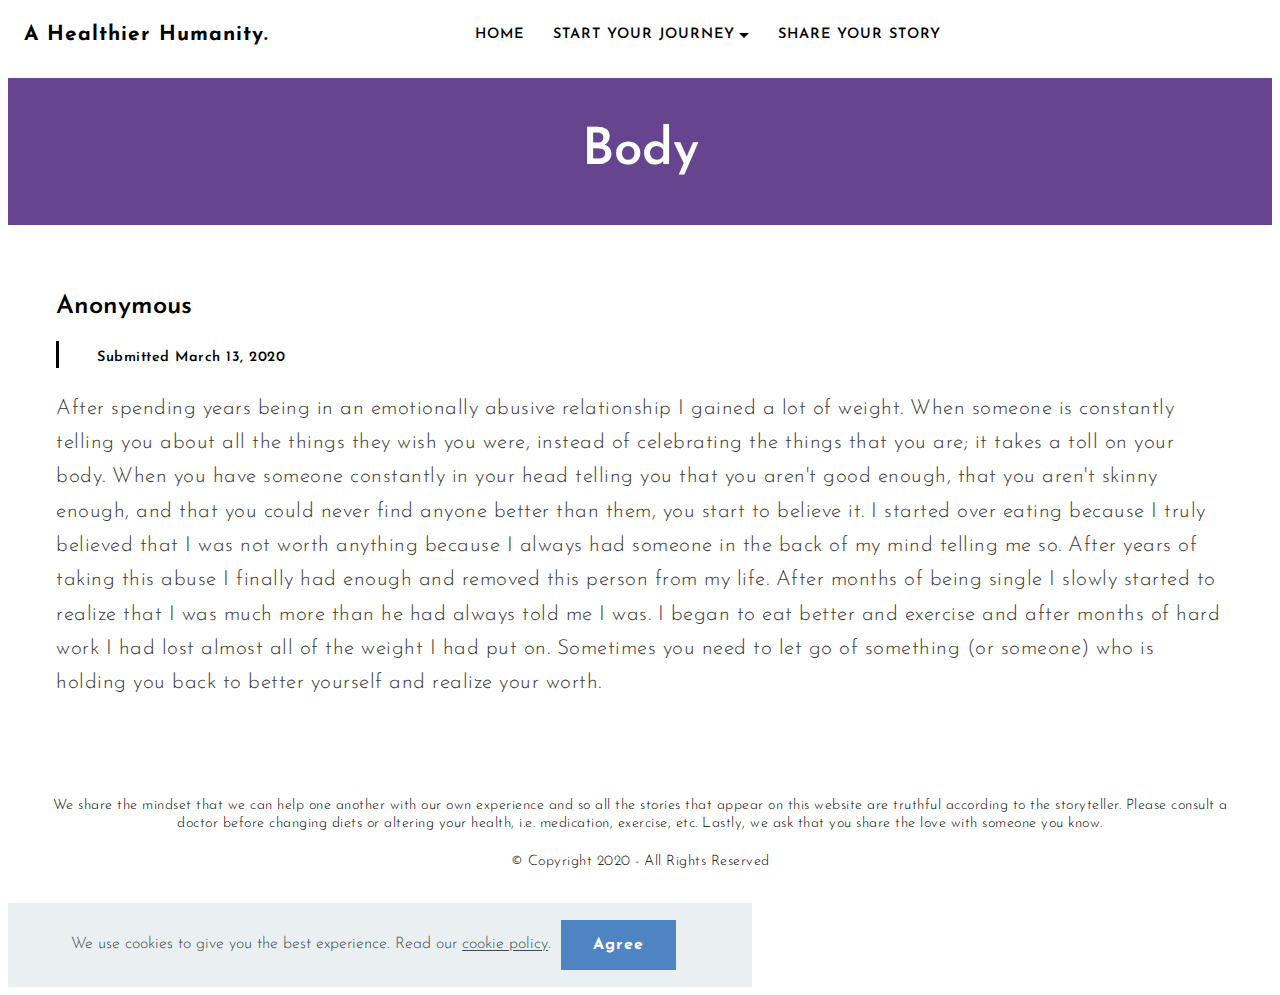
==== commit 90c424ad: "create github pages" ====
--- a/body.html
+++ b/body.html
@@ -52,7 +52,7 @@
 					
 					<li class="nav-item">
 						<a class="nav-link mbr-semibold link text-black display-4" href="share-your-story.html">SHARE YOUR STORY</a>
-					</li><li class="nav-item"><a class="nav-link mbr-semibold link text-black display-4" href="/blog.html">BLOG</a></li></ul>
+					</li></ul>
 				<!-- NAVBAR ITEMS END -->
 				<!-- SOCIAL ICON -->
 				
@@ -105,7 +105,7 @@
 					
 					<li class="nav-item">
 						<a class="nav-link mbr-semibold link text-black display-4" href="share-your-story.html">SHARE YOUR STORY</a>
-					</li><li class="nav-item"><a class="nav-link mbr-semibold link text-black display-4" href="/blog.html">BLOG</a></li></ul>
+					</li></ul>
 				<!-- NAVBAR ITEMS END -->
 				<!-- SOCIAL ICON -->
 				
